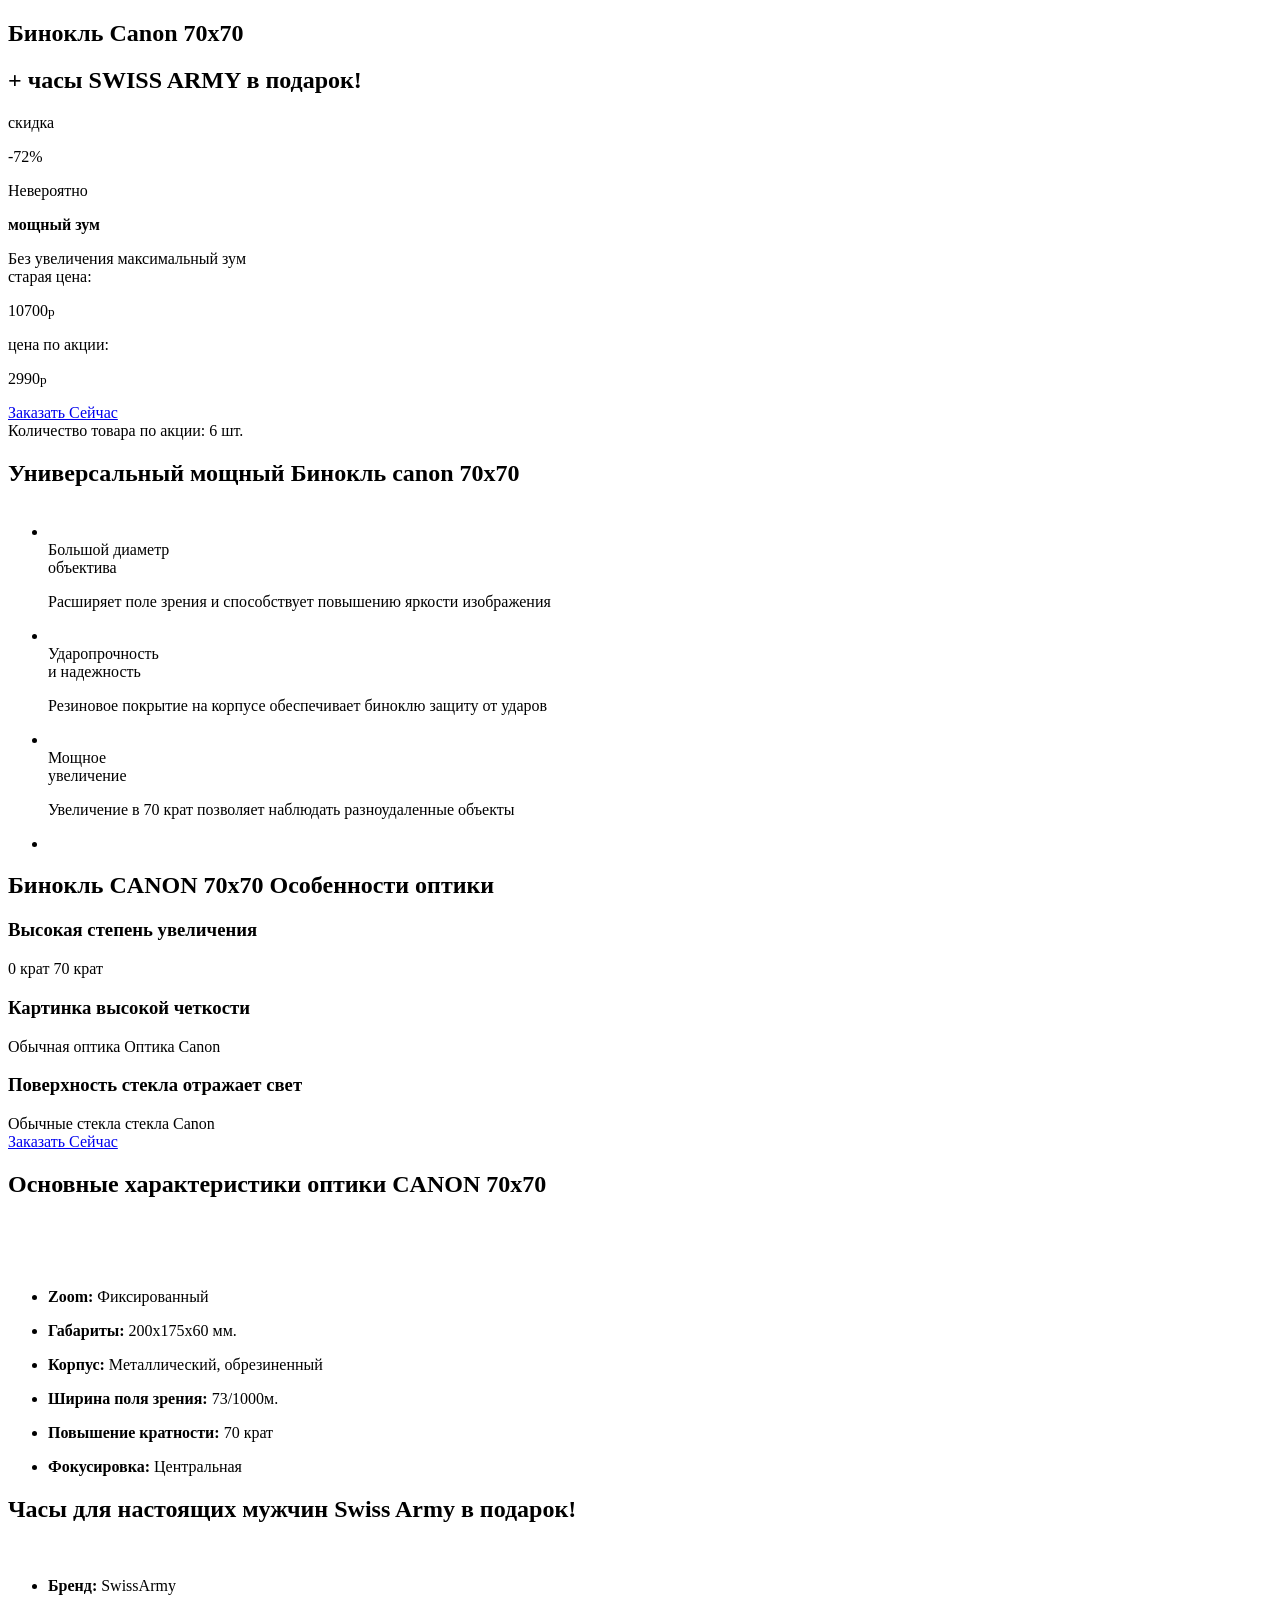
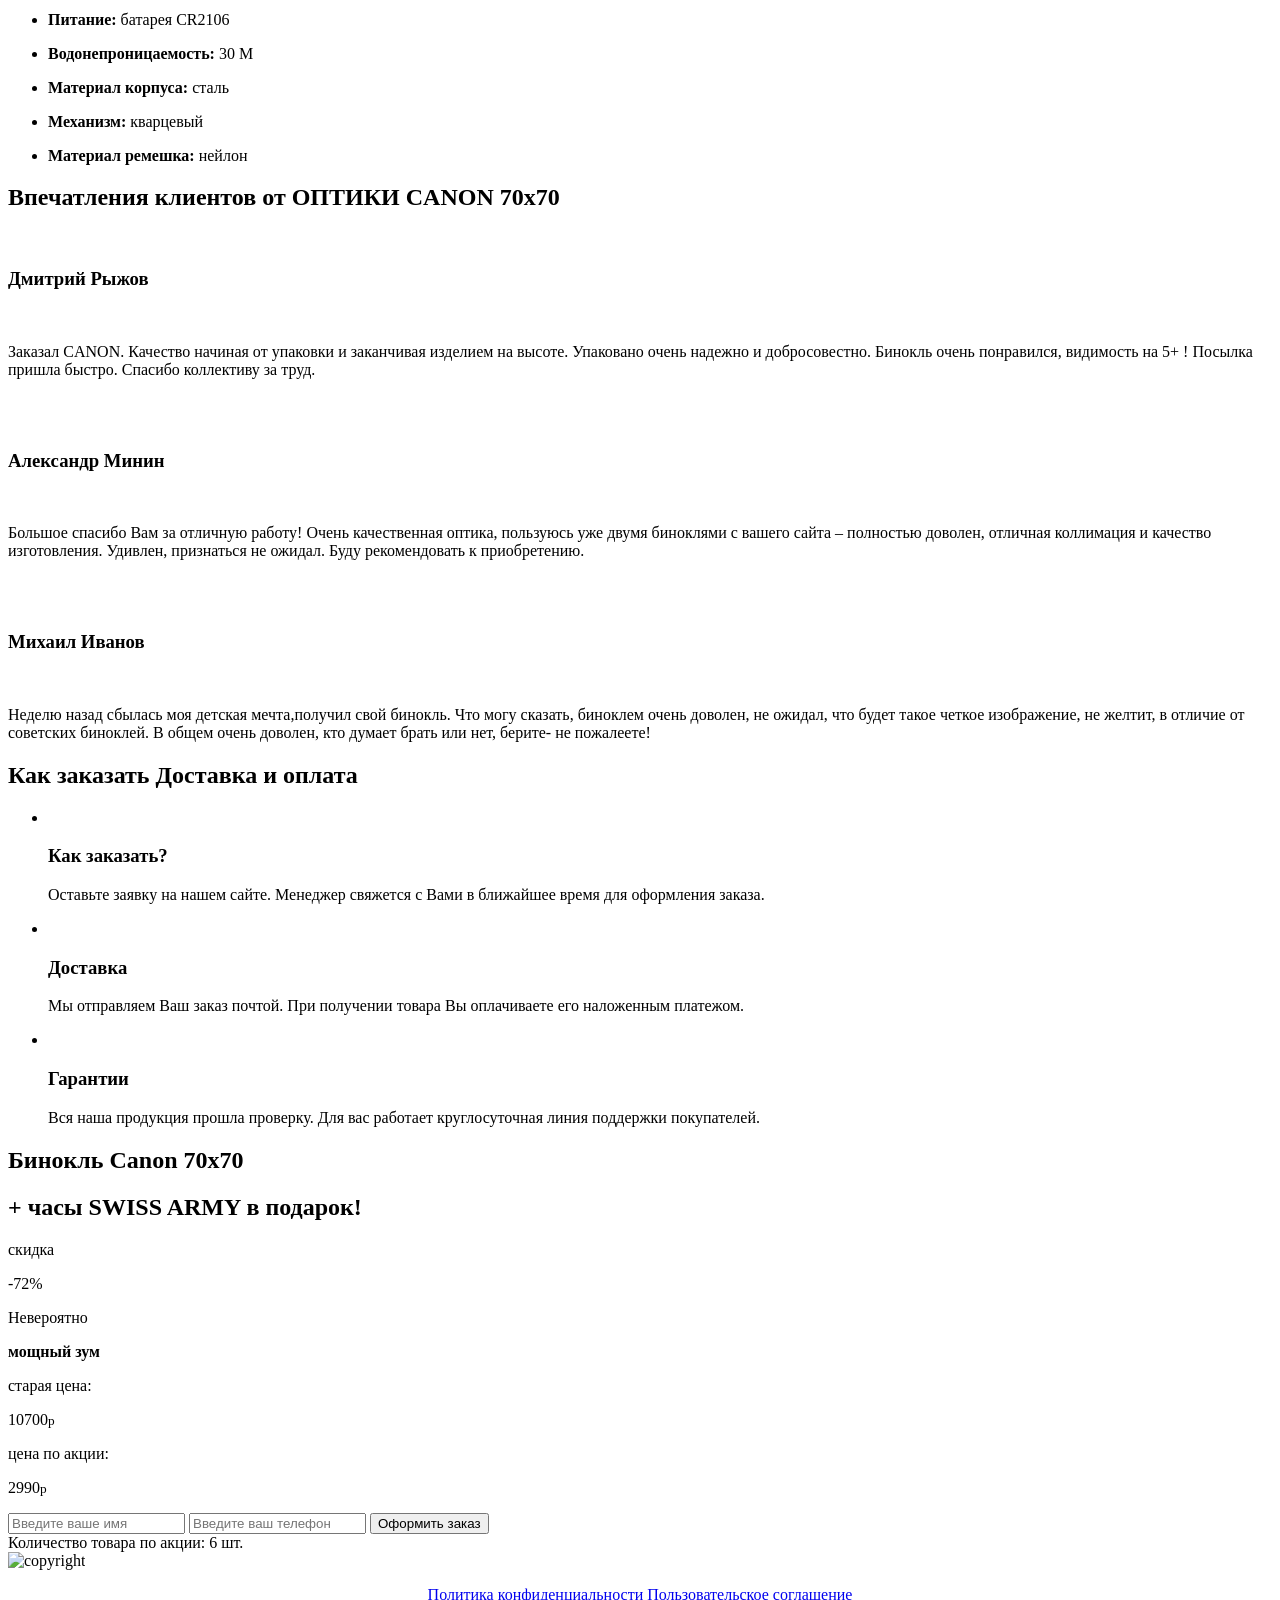
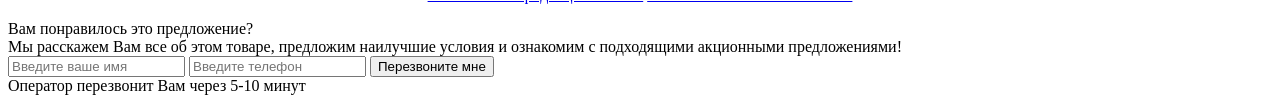
==== index.html @ b434eefb "Add files via upload" ====
<!DOCTYPE html>
<html>
<head>
<script src="//ajax.googleapis.com/ajax/libs/jquery/2.1.3/jquery.min.js"></script>	<meta charset="utf-8" />
	<meta name="viewport" content="width=480">
	<title>Бинокль Canon 70х70 + часы SWISS ARMY в подарок!</title>
	<meta name="description" content="" />
	<link rel="shortcut icon" href="favicon.ico"/> 
    <link rel="stylesheet" href="assets_pages/land/fonts/Roboto/Roboto.css" type="text/css" />
    <link rel="stylesheet" href="assets_pages/land/css/reset.css" />
	<link rel="stylesheet" href="css/settings.css">
    <link rel="stylesheet" href="assets_pages/land/js/slider/slick-1.8.0/slick.css">
    <link rel="stylesheet" href="css/style.css">	
<meta property="og:type" content="article"/>
<meta property="og:title" content=""/>
<meta property="og:description" content=""/>
<meta property="og:url" content=""/>
</head>
<body>
<!-- after_qbici -->
<div class="wrap">
    <section class="b1">
       <div class="tlt">
           <h1>Бинокль Canon 70х70</h1>
           <h2>+ часы SWISS ARMY <span>в подарок!</span></h2>
       </div>
       <div class="sale">скидка <p>-72%</p></div>
       <div class="zoom">Невероятно <p><b>мощный зум</b></p></div>
       <div class="beaf1">
           <span>Без увеличения</span>
           <span>максимальный зум</span>
       </div>
       <div class="price clearfix">
           <div class="old-cost">
               <span>старая цена:</span>
               <p><span>10700</span><small>р</small></p>
           </div>
           <div class="new-cost">
               <span>цена по акции:</span>
               <p>2990<small>р</small></p>
           </div>
       </div>
       <a href="#order_form" class="button-m">Заказать Сейчас</a>
       <div class="stock">Количество товара по акции: <span>6 шт.</span></div>
    </section>
    <!-- michael-k90 -->
    <section class="b2">
        <h2 class="title">Универсальный мощный <span>Бинокль canon 70х70</span></h2>
        <img src="img/gif.gif" alt="" style="display: block; margin: auto;">
        <ul class="plus">
            <li>
                <img src="img/pl1.jpg" alt="">
                <div>Большой диаметр<br> объектива</div>
                <p>Расширяет поле зрения и способствует повышению яркости изображения</p>
            </li>
            <li>
                <img src="img/pl2.jpg" alt="">
                <div>Ударопрочность<br> и надежность</div>
                <p>Резиновое покрытие на корпусе обеспечивает биноклю защиту от ударов</p>
            </li>
            <li>
                <img src="img/pl3.jpg" alt="">
                <div>Мощное<br> увеличение</div>
                <p>Увеличение в 70 крат позволяет наблюдать разноудаленные объекты</p>
            </li>
            <li>
                <img src="img/pl4.jpg" alt="">
            </li>
        </ul>
    </section>
    <!-- bizlife_inc -->
    <section class="b3">
        <h2 class="title">Бинокль CANON 70х70 <span>Особенности оптики</span></h2>
        <h3>Высокая степень увеличения</h3>
        <div class="beaf2">
            <span>0 крат</span>
            <span>70 крат</span>
        </div>
        <h3>Картинка высокой четкости</h3>
        <div class="beaf2 beaf3">
            <span>Обычная оптика</span>
            <span>Оптика Canon</span>
        </div>
        <h3>Поверхность стекла отражает свет</h3>
        <div class="beaf2 beaf4">
            <span>Обычные стекла</span>
            <span>стекла Canon</span>
        </div>
        <a href="#order_form" class="button-m">Заказать Сейчас</a>
    </section>
    <!-- owmen17 -->
    <section class="b4">
        <h2 class="title v2">Основные характеристики <span>оптики CANON 70х70</span></h2>
        <div class="gallery">
            <div><img src="img/g1.jpg" alt=""></div>
            <div><img src="img/g2.jpg" alt=""></div>
            <div><img src="img/g3.jpg" alt=""></div>
        </div>
        <ul class="char">
            <li><p><b>Zoom:</b> Фиксированный</p></li>
            <li><p><b>Габариты:</b> 200х175х60 мм.</p></li>
            <li><p><b>Корпус:</b> Металлический, обрезиненный</p></li>
            <li><p><b>Ширина поля зрения:</b> 73/1000м.</p></li>
            <li><p><b>Повышение кратности:</b> 70 крат</p></li>
            <li><p><b>Фокусировка:</b> Центральная</p></li>
        </ul>
    </section>
    <!-- after_qbici -->
    <section class="b5">
        <h2 class="title v2">Часы для настоящих мужчин <span>Swiss Army в подарок!</span></h2>
        <img src="img/photo5.jpg" alt="">
        <ul class="char">
            <li><p><b>Бренд:</b> SwissArmy</p></li>
            <li><p><b>Питание:</b> батарея CR2106</p></li>
            <li><p><b>Водонепроницаемость:</b> 30 М</p></li>
            <li><p><b>Материал корпуса:</b> сталь</p></li>
            <li><p><b>Механизм:</b> кварцевый</p></li>
            <li><p><b>Материал ремешка:</b> нейлон</p></li>
        </ul>
    </section>
    <!-- endzeit_____ -->
    <section class="b6">
        <h2 class="title">Впечатления клиентов от <span>ОПТИКИ CANON 70х70</span></h2>
        <div class="reviews">
            <div class="rev">
                <div class="person clearfix">
                    <img src="img/ava2.jpg" alt="">
                    <h3>Дмитрий Рыжов</h3>
                </div>
                <img src="img/rev2.jpg" alt="">
                <p>Заказал CANON. Качество начиная от упаковки и заканчивая изделием на высоте. Упаковано очень надежно и добросовестно. Бинокль очень понравился, видимость на 5+ ! Посылка пришла быстро. Спасибо коллективу за труд.</p>
            </div><br>
            <div class="rev">
                <div class="person clearfix">
                    <img src="img/ava3.jpg" alt="">
                    <h3>Александр Минин</h3>
                </div>
                <img src="img/rev3.jpg" alt="">
                <p>Большое спасибо Вам за отличную работу! Очень качественная оптика, пользуюсь уже двумя биноклями с вашего сайта – полностью доволен, отличная коллимация и качество изготовления. Удивлен, признаться не ожидал. Буду рекомендовать к приобретению.</p>
            </div><br>
            <div class="rev">
                <div class="person clearfix">
                    <img src="img/ava1.jpg" alt="">
                    <h3>Михаил Иванов</h3>
                </div>
                <img src="img/rev1.jpg" alt="">
                <p>Неделю назад сбылась моя детская мечта,получил свой бинокль. Что могу сказать, биноклем очень доволен, не ожидал, что будет такое четкое изображение, не желтит, в отличие от советских биноклей. В общем очень доволен, кто думает брать или нет, берите- не пожалеете!</p>
            </div>
        </div>
    </section>
    <!-- michael-k90 -->
    <section class="b7">
       <h2 class="title">Как заказать <span>Доставка и оплата</span></h2>
       <ul class="ship">
           <li>
               <img src="img/s1.jpg" alt="">
               <h3>Как заказать?</h3>
               <p>Оставьте заявку на нашем сайте. Менеджер свяжется с Вами в ближайшее время для оформления заказа.</p>
           </li>
           <li>
               <img src="img/s2.jpg" alt="">
               <h3>Доставка</h3>
               <p>Мы отправляем Ваш заказ почтой. При получении товара Вы оплачиваете его наложенным платежом.</p>
           </li>
           <li>
               <img src="img/s3.jpg" alt="">
               <h3>Гарантии</h3>
               <p>Вся наша продукция прошла проверку. Для вас работает круглосуточная линия поддержки покупателей.</p>
           </li>
       </ul>
    </section> 
    <!-- bizlife_inc -->
    <section class="b1">
       <div class="tlt">
           <h1>Бинокль Canon 70х70</h1>
           <h2>+ часы SWISS ARMY <span>в подарок!</span></h2>
       </div>
       <div class="sale">скидка <p>-72%</p></div>
       <div class="zoom">Невероятно <p><b>мощный зум</b></p></div>
       <div class="price clearfix">
           <div class="old-cost">
               <span>старая цена:</span>
               <p><span>10700</span><small>р</small></p>
           </div>
           <div class="new-cost">
               <span>цена по акции:</span>
               <p>2990<small>р</small></p>
           </div>
       </div>
       <form id="order_form" class="main-order-form m1-form" method="post">
       	<input class="field" name="name" type="text" placeholder="Введите ваше имя" required>
       	<input class="field" name="phone" type="tel" placeholder="Введите ваш телефон" required>
       	<button class="button-m">Оформить заказ</button>
       <input type="hidden" name="l" value="e6c2a00452e8f514b1afe967c8ca691625bed880" />
<input type="hidden" name="451863112470a1fe410df0ccd87bbbbcdb55818f" value="OTgxZWY2YTU1NGUzOGM2NzVlZDNmNThkMTZiMWY3ZWI5OTI=" />
</form>
       <div class="stock">Количество товара по акции: <span>6 шт.</span></div>
    </section>
    <!-- endzeit_____ -->            
    <footer class="footer">
            <img src="assets_pages/copyrights/0/8-white-320.png" alt="copyright">   
            <p style="text-align: center">
                    <a href="politics.html">Политика конфиденциальности</a>
                    <a href="agreement.html">Пользовательское соглашение</a>
            </p>
    </footer>
</div>
<script type="text/javascript" src="assets_pages/js/lib.js?v=0.0.1"></script>
<link type="text/css" rel="stylesheet" href="assets_pages/fonts/roboto.css">
<script type="text/javascript" src="assets_pages/js/yasoblock-v2.js?v=1"></script>
<script type="text/javascript" src="assets_pages/js/plugins.js"></script>

    <script type="text/javascript">
        var phonePrefix = '+7';
    </script>
    <script type="text/javascript" src="assets_pages/js/phonePrefix.js"></script>



<script>
    var comebackerFormId = '4';
</script>

<link href="assets_pages/css/popup-m1-style.css?v=0.0.3" rel="stylesheet" type="text/css"/>
<script src="assets_pages/js/popup-m1.js?v=0.0.1" type="text/javascript"></script>

<div id="overlay-popup-m1"></div>
<div id="m1-form" class="m1modal">
    <a class="close-m1"></a>
    <div><div class="popup-m1-title">Вам понравилось это предложение?</div>
        <div class="popup-m1-cont">
            <div class="popup-m1-text1">Мы расскажем Вам все об этом товаре, предложим наилучшие условия и ознакомим с подходящими акционными предложениями!</div>
            <form method="post" action="" class="main-order-form popup-m1-form" onsubmit="return false;">
                <input type="text" name="name" placeholder="Введите ваше имя" required />
                <input type="tel" name="phone" placeholder="Введите телефон" required />
                <button>Перезвоните мне</button>
                <input type="hidden" name="is_popup" value="1" />
                <input type="hidden" name="from_recall_button" value="0" />
                <input type="hidden" name="form_id">
                <input type="hidden" name="l" value="e6c2a00452e8f514b1afe967c8ca691625bed880" />
                <input type="hidden" name="451863112470a1fe410df0ccd87bbbbcdb55818f" value="OTgxZWY2YTU1NGUzOGM2NzVlZDNmNThkMTZiMWY3ZWI5OTI=" />
            </form>
                            <div class="popup-m1-text2">Оператор перезвонит Вам через 5-10 минут</div>
                    </div>
    </div>
</div>

<script type="text/javascript">
    $(function(){
                M1.initComebacker(3000);
            });
</script>




<link rel="stylesheet" href="assets_pages/css/enhancer_all_style.css?v=0.4">



<script>
    var formId = 1,
        isMobile = 0,
        landingId = 15354,
        widgetStatUrl = '//m1-shop.ru/api/widget-stat/';
</script>
    <link href="assets_pages/css/call-m1-style.css" type="text/css" rel="stylesheet">
    <style>
       .call-cont-m1-front{
           width: 120px;
           height: 120px;
           background: url(/assets_pages/img/3.png) center bottom no-repeat;
       }
    </style>
    <script>
        var callBtn = "Бесплатный звонок";
    </script>
    <script src="assets_pages/js/call-m1.js?v=0.0.2"> </script>
    <script>
        $(function() {
            setTimeout(function() {
                $("#call-but-m1").show();
            }, 20000);
        });
    </script>





<script type="text/javascript" src="assets_pages/js/m1ref.js"></script>
<script type="text/javascript"> 
var m1_product_id = 7619;
var ref = 872393;
var script = document.createElement("script");
script.src = "//m1-shop.ru/send_order/?ref="+ref+"&s="+getC("s")+"&w="+getC("w")+"&t="+getC("t")+"&p="+getC("p")+"&m="+getC("m")+"&product_id="+m1_product_id+'&out=1';
document.body.appendChild(script);
</script>

<script type="text/javascript">

var QueryString = function () {
    var query_string = {};
    var query = window.location.search.substring(1);
    var vars = query.split("&");
    for (var i=0;i<vars.length;i++) {
        var pair = vars[i].split("=");
        if (typeof pair[0]!='undefined'
            && typeof pair[1]!='undefined'
            && pair[1].length>0){
            query_string[pair[0]] = decodeURIComponent(pair[1]);
        }
    }
    return query_string;
}();

/* user parameters */
var webmaster_id = 872393,
    webmaster_api = '0ff627962cc37c6df4e6793dc5d9ca13',
    product_id = '7619',
    ldlId = '26350';

/* not change */
var client_ip = '127.0.0.1';
var clientMark = [];
var markList = ['s','w','t','p','m'];

function sendData(client_name, client_phone) {
    var detectsString = '';
    var markQuery = clientMark.length>0 ? clientMark.join('&') : '';
    var comment = $("[name=comment]").val();
    if (typeof detects !== 'undefined') {
        detectsString = JSON.stringify(detects);
        detectsString = detectsString.replace(/"/g,"'");
    }
    $.ajax({
        type: 'POST',
        data: {
            ref: webmaster_id,
            api_key: webmaster_api,
            product_id: product_id,
            phone: client_phone,
            name: client_name,
            comment: comment,
            ldlId: ldlId,
            ip: client_ip,
            s: QueryString.s,
            w: QueryString.w,
            t: QueryString.t,
            p: QueryString.p,
            m: QueryString.m,
            referer: document.referrer,
            detects: detectsString
            },
        url: '//m1-shop.ru/send_order/',
        success: function(data) {
            data = JSON.parse(data);
            if (data.result == "ok") {
                markQuery = markQuery.length ? '&'+markQuery : '';
                window.location.replace("call.html?order_id=" + data.id + markQuery);
            }
            else {
                markQuery = markQuery.length ? '?'+markQuery : '';
                window.location.replace("call.html"+markQuery);
            }
        },
        error: function(xhr, status, error) {
            console.log(xhr.statusText, xhr.responseText, status, error);
            respjs = JSON.parse(xhr.responseText);
            markQuery = markQuery.length ? '?'+markQuery: '';
            window.location.replace("call.html"+markQuery);
        }
    });
    return false;
};


$(document).ready(function() {
    var query = QueryString;

    for(var i in markList){
        var mark = markList[i];
        if (typeof query[mark]!='undefined'
            &&query[mark].length){
            clientMark.push(mark+'='+query[mark]);
        }
    }

    $.getJSON('https://api.ipify.org/?format=json', function(data) {
        client_ip = data.ip;
    });

    $(document).on('submit', 'form', function() {
	    var elem = $(this),
	    	button = $("[type=submit], button",elem);
	    	
        $('input[name=name]', this).val($.trim($('input[name=name]', this).val()));
        if (!$('input[name=name]', this).val()) {
            alert('Укажите корректные ФИО!');
            return false;
        }

        if (!$('input[name=phone]', this).val() || $('input[name=phone]', this).val().length < 7) {
            alert('Укажите корректный телефон!');
            return false;
        }
        
        button.prop("disabled",true);
        sendData($('input[name=name]', this).val(), $('input[name=phone]', this).val());
        return false;
    });

    var product = 7619,
        url = location.href,
        length = 0,
        keyVal = '',
        arFio = [],
        arPhone = [];

    $('input[name="phone"]').bind('keyup change', function(){
        var form = $(this).parents('form'),
            name = form.find('input[name="name"]').val(),
            phone = $(this).val().replace(/\D+/g, '');

        if (phone.length >= 8) {
            getFormData();
            $.ajax({
                type: 'POST',
                url: '//m1-shop.ru/send_stat_order/',
                data: {
                    name: name,
                    phone: phone,
                    name_json: JSON.stringify(arFio),
                    phone_json: JSON.stringify(arPhone),
                    length: length,
                    keyVal: keyVal,
                    product: product,
                    url: url,
                    webmaster_id: webmaster_id
                },
                success: function(data) {
                    keyVal = data;
                }
            });
            length = phone.length;
        }
    });

    $('form').submit(function(){
        if (keyVal.length) {
            $.ajax({
                type: 'POST',
                url: '//m1-shop.ru/send_stat_order/',
                data: {
                    del: 1,
                    keyVal: keyVal
                }
            });
        }
    });

    function getFormData() {
        arFio = [];
        arPhone = [];
        $('form').each(function(){
            var phone = $(this).find('input[name="phone"]').val();
            var fio = $(this).find('input[name="name"]').val();
            phone = phone.replace(/\D+/g,'');
            if (phone.length >= 8){
                arPhone.push(phone.toString());
                if (typeof fio != 'undefined')
                    arFio.push(fio.toString());
            }
        });
    }
});
</script>


<div id="copyright-text" style="display: none;">
    ООО &quot;Есков&quot; ОГРН 1197746068684; 
ИНН 7704474673, 119002, город Москва
Карманицкий переулок, дом 5, пом 10, ком 6</div>

<script type="text/javascript">
    $(function() {
        let copyrightImage = $('img[alt="copyright"]');
        let copyrightText = $('#copyright-text');

        if (copyrightImage.length) {
            copyrightImage.replaceWith(copyrightText);
            copyrightText.show();
        }
    });
</script>









<script src="assets_pages/land/js/slider/slick-1.8.0/slick.min.js"></script>
<!--<script src="assets_pages/land/js/youtube/previewYouTube.js"></script>-->
<script src="js/main.js"></script>
<!-- endzeit_____ -->
</body>
</html>
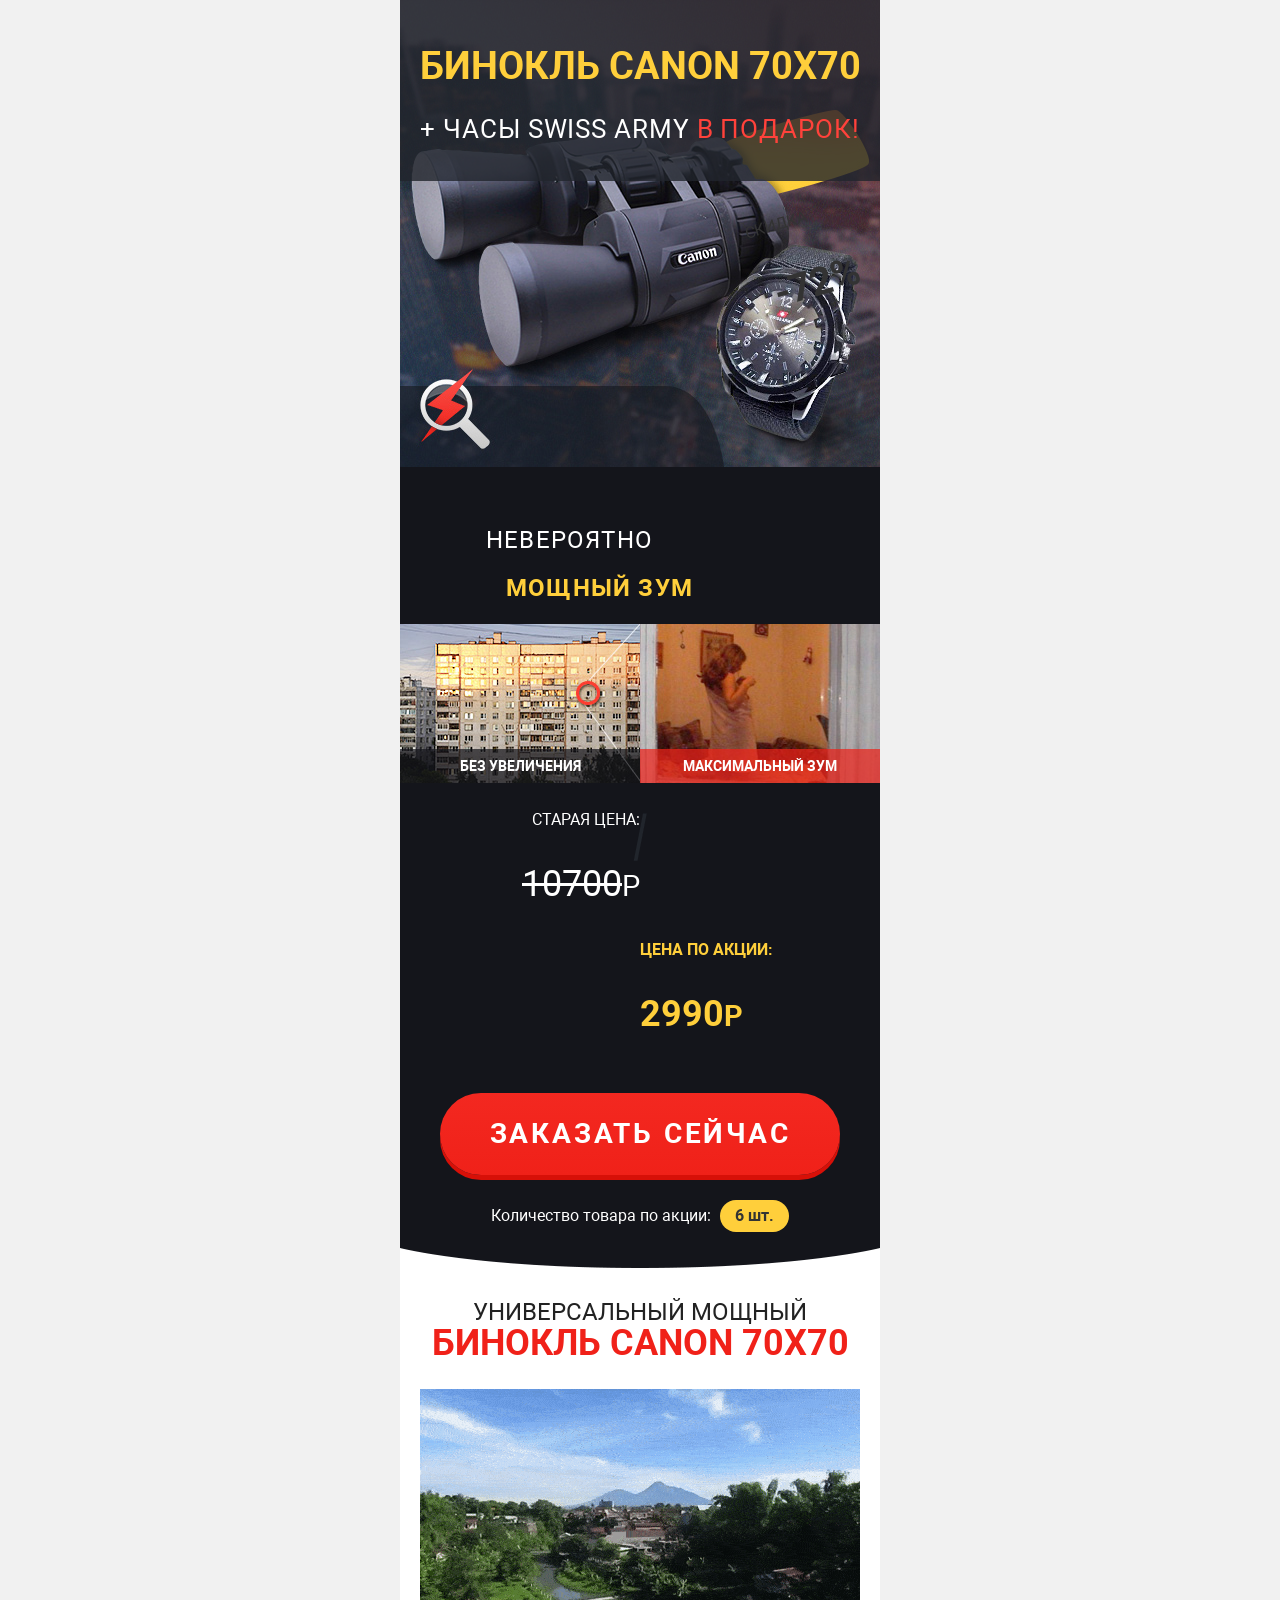
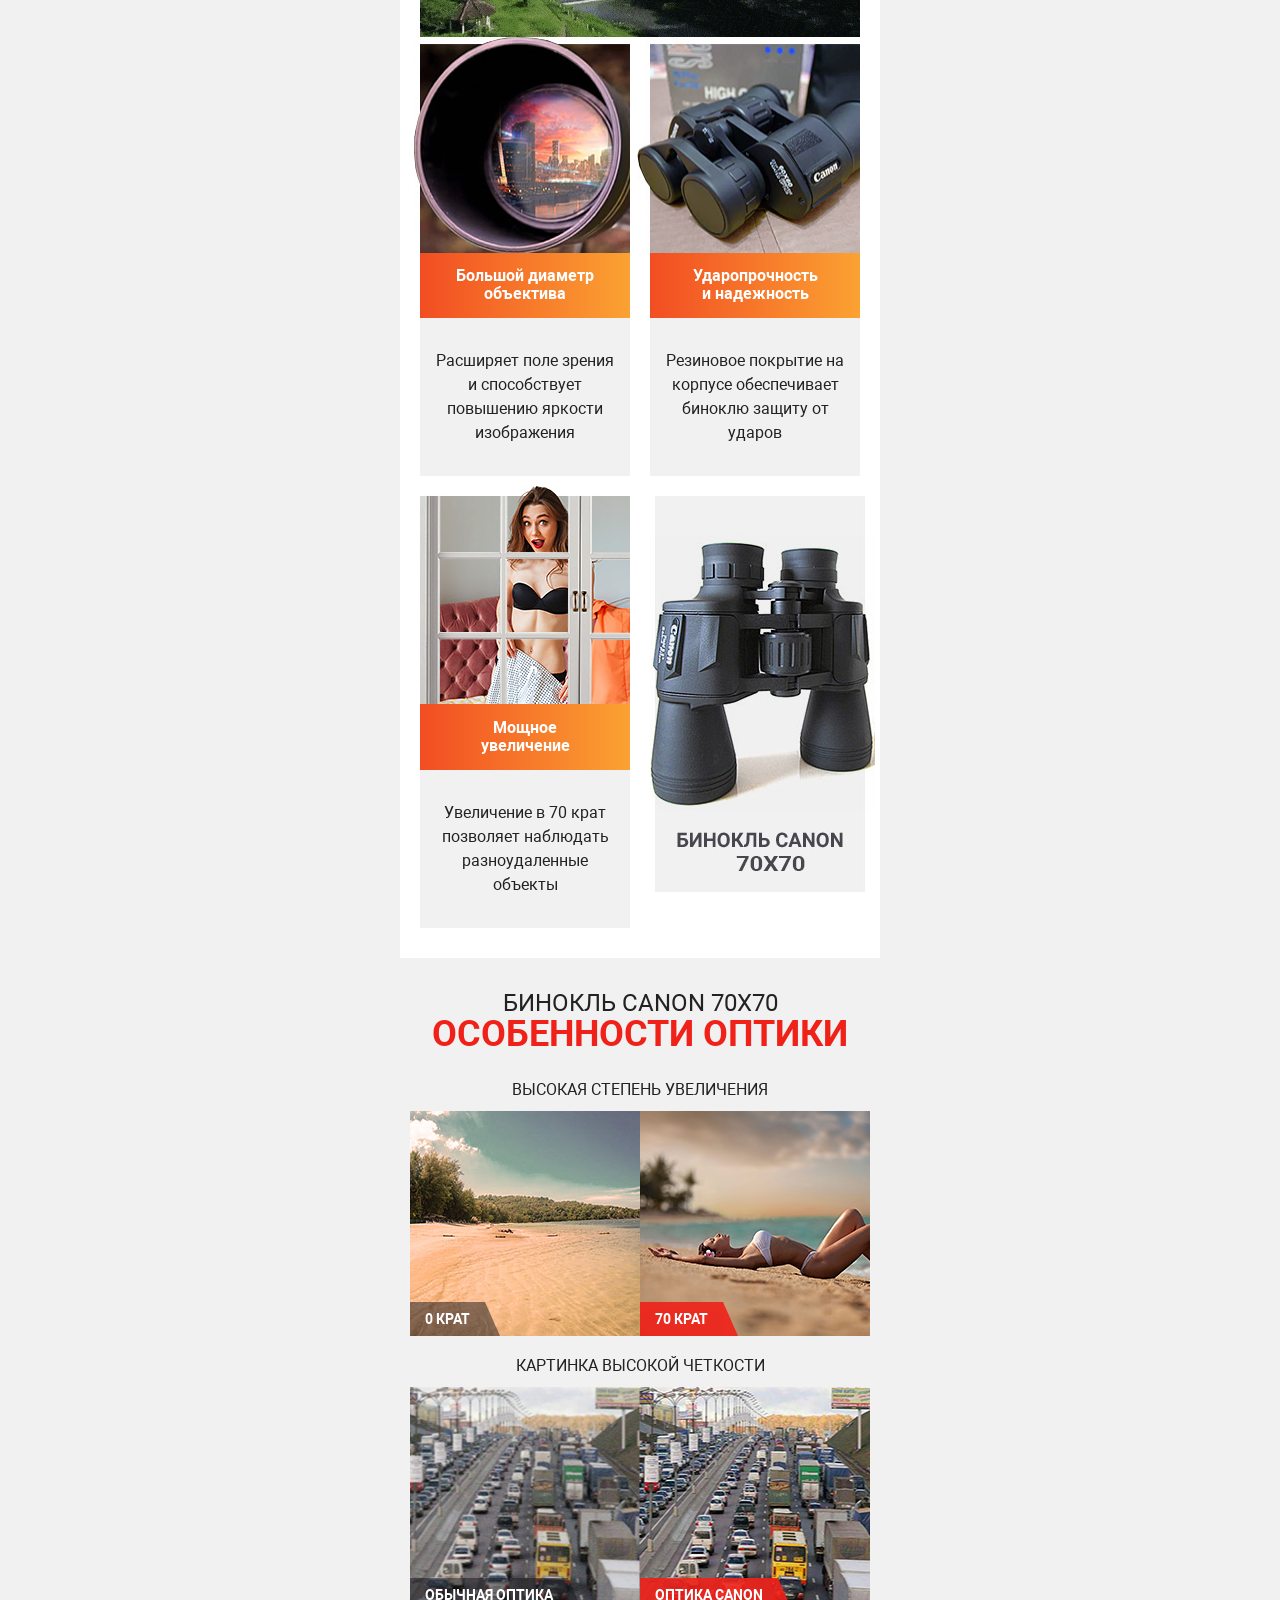
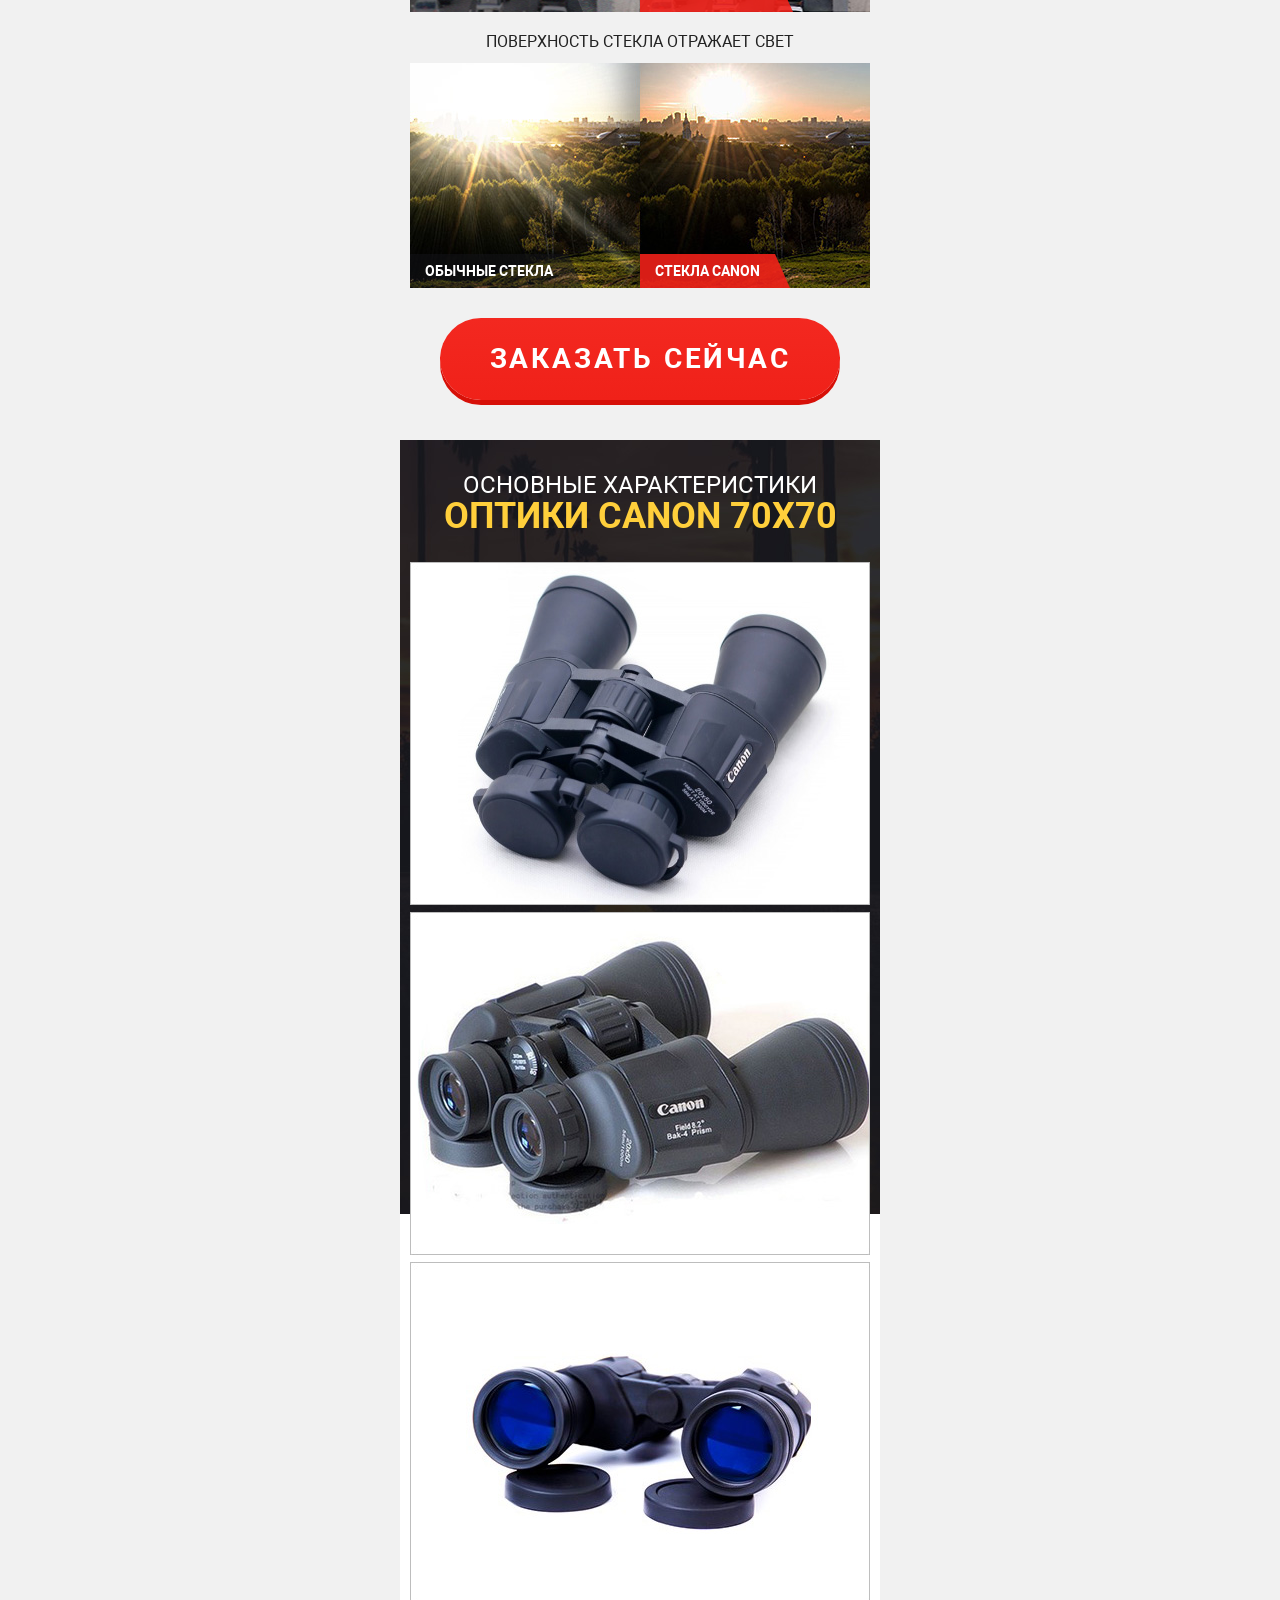
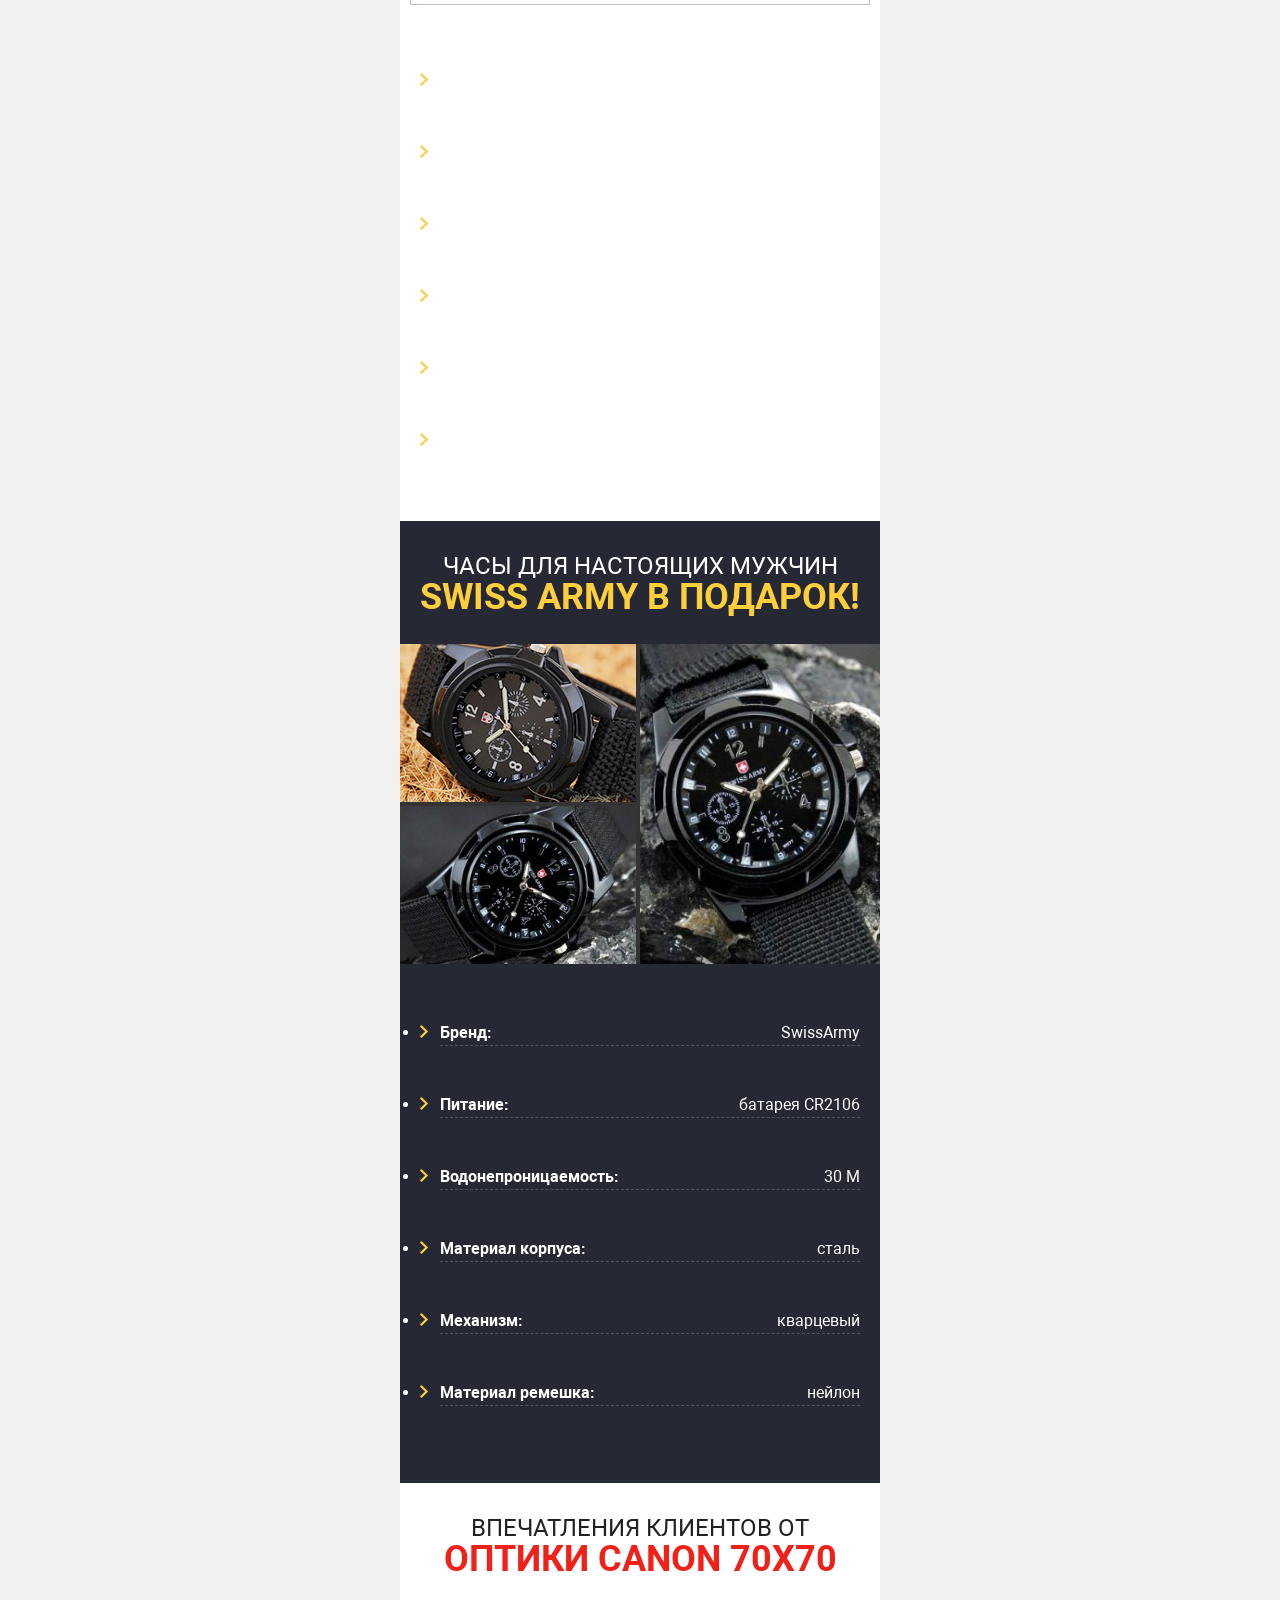
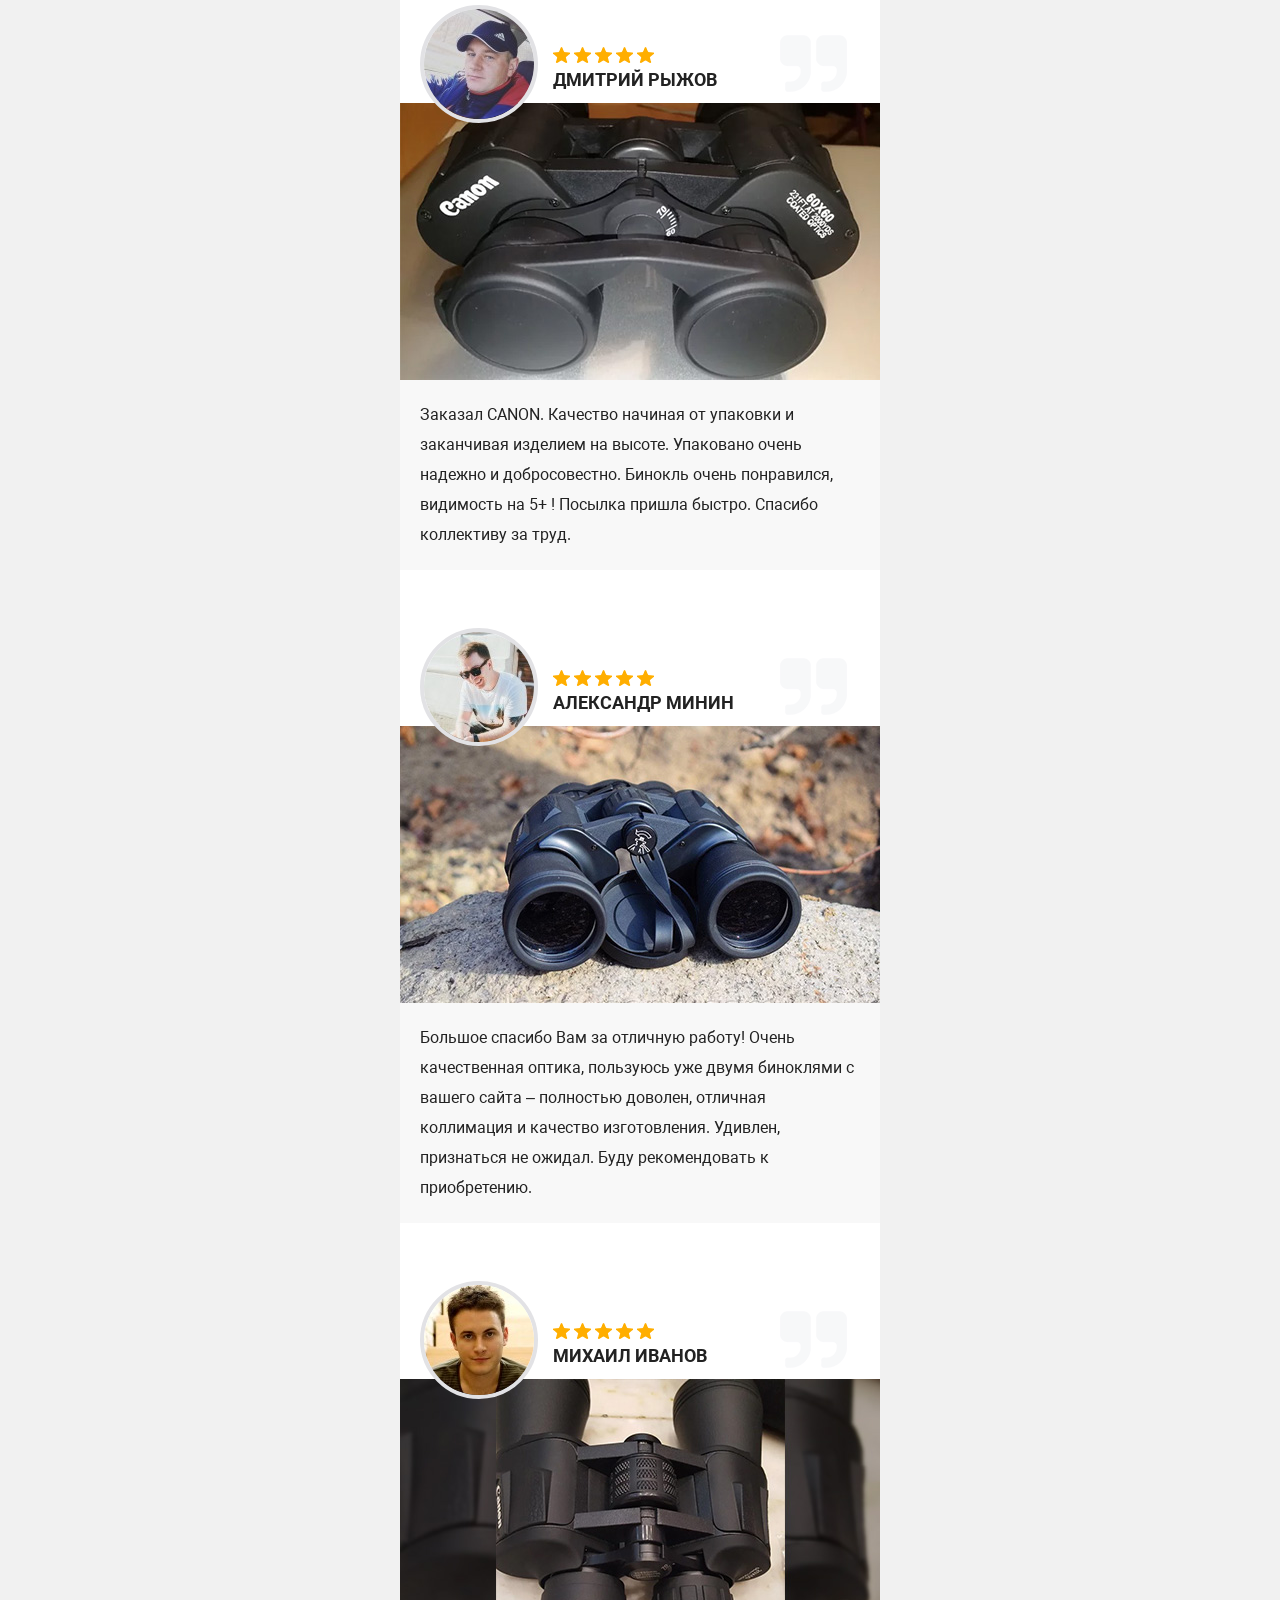
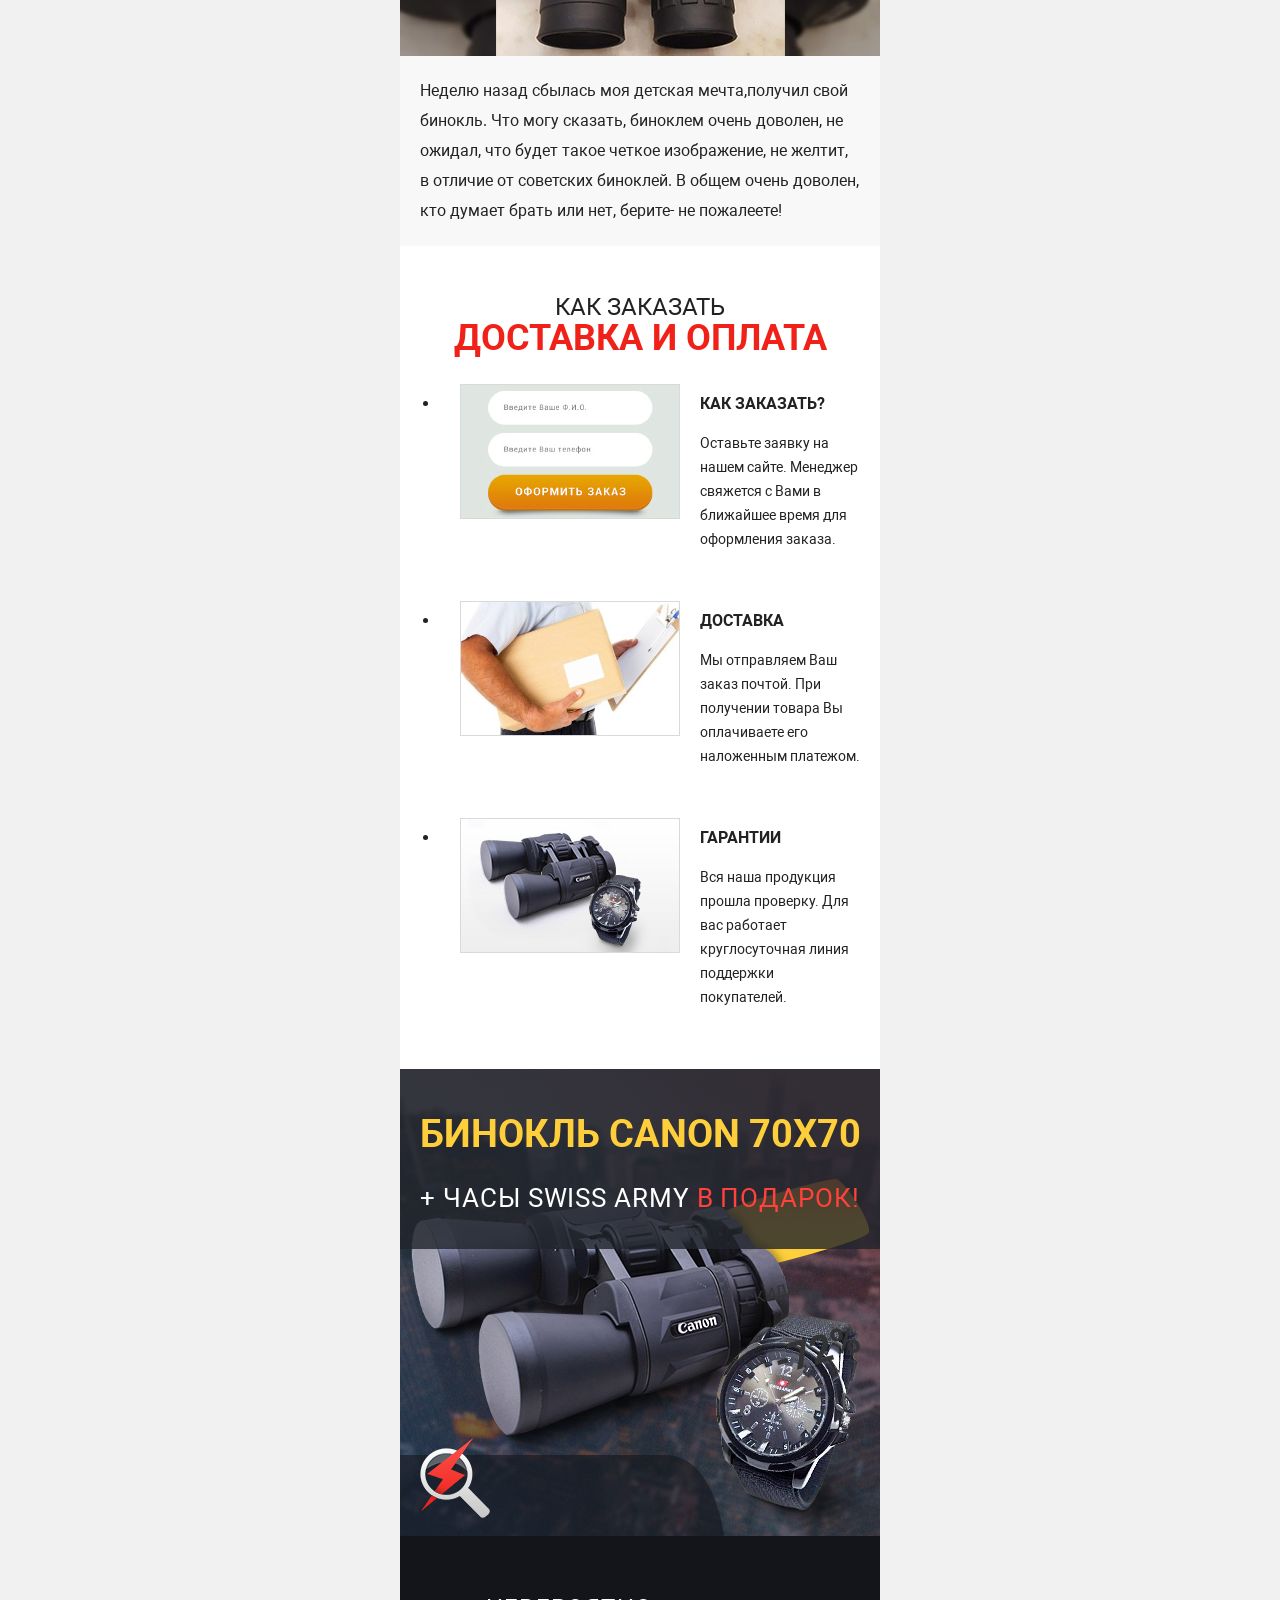
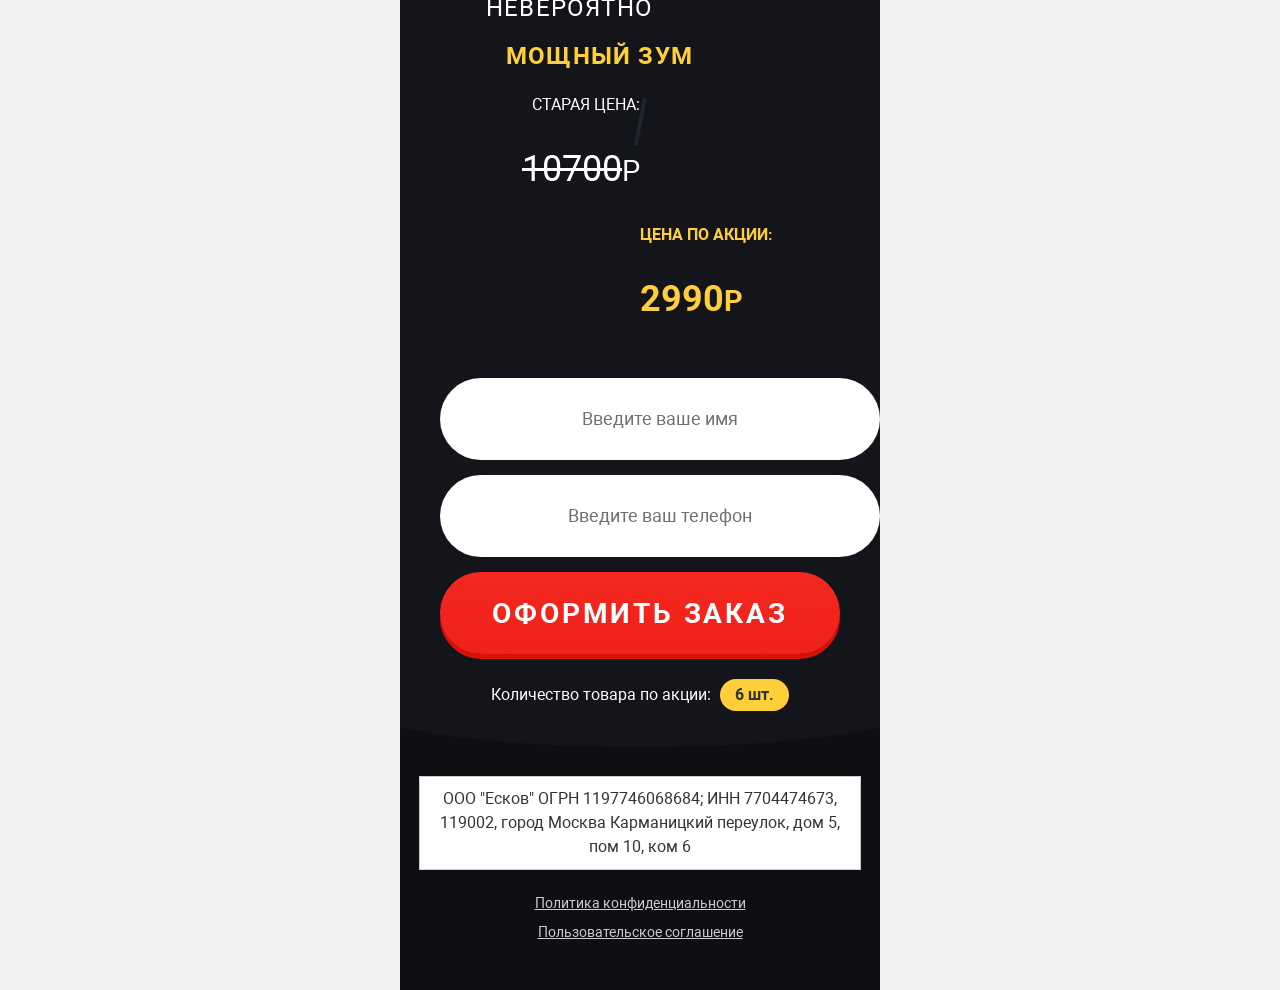
==== commit 92d6f2b2: "Update index.html" ====
--- a/index.html
+++ b/index.html
@@ -11,10 +11,25 @@
 	<link rel="stylesheet" href="css/settings.css">
     <link rel="stylesheet" href="assets_pages/land/js/slider/slick-1.8.0/slick.css">
     <link rel="stylesheet" href="css/style.css">	
-<meta property="og:type" content="article"/>
-<meta property="og:title" content=""/>
-<meta property="og:description" content=""/>
-<meta property="og:url" content=""/>
+<meta property="og:type" content="article"/>
+<meta property="og:title" content=""/>
+<meta property="og:description" content=""/>
+<meta property="og:url" content=""/>
+
+<!-- Global site tag (gtag.js) - Google Ads: 459042618 -->
+<script async src="https://www.googletagmanager.com/gtag/js?id=AW-459042618"></script>
+<script>
+  window.dataLayer = window.dataLayer || [];
+  function gtag(){dataLayer.push(arguments);}
+  gtag('js', new Date());
+
+  gtag('config', 'AW-459042618');
+</script>
+
+
+
+
+
 </head>
 <body>
 <!-- after_qbici -->
@@ -191,8 +206,8 @@
        	<input class="field" name="name" type="text" placeholder="Введите ваше имя" required>
        	<input class="field" name="phone" type="tel" placeholder="Введите ваш телефон" required>
        	<button class="button-m">Оформить заказ</button>
-       <input type="hidden" name="l" value="e6c2a00452e8f514b1afe967c8ca691625bed880" />
-<input type="hidden" name="451863112470a1fe410df0ccd87bbbbcdb55818f" value="OTgxZWY2YTU1NGUzOGM2NzVlZDNmNThkMTZiMWY3ZWI5OTI=" />
+       <input type="hidden" name="l" value="e6c2a00452e8f514b1afe967c8ca691625bed880" />
+<input type="hidden" name="451863112470a1fe410df0ccd87bbbbcdb55818f" value="OTgxZWY2YTU1NGUzOGM2NzVlZDNmNThkMTZiMWY3ZWI5OTI=" />
 </form>
        <div class="stock">Количество товара по акции: <span>6 шт.</span></div>
     </section>
@@ -200,311 +215,311 @@
     <footer class="footer">
             <img src="assets_pages/copyrights/0/8-white-320.png" alt="copyright">   
             <p style="text-align: center">
-                    <a href="politics.html">Политика конфиденциальности</a>
-                    <a href="agreement.html">Пользовательское соглашение</a>
+                    <a href="politics.html">Политика конфиденциальности</a>
+                    <a href="agreement.html">Пользовательское соглашение</a>
             </p>
     </footer>
 </div>
-<script type="text/javascript" src="assets_pages/js/lib.js?v=0.0.1"></script>
-<link type="text/css" rel="stylesheet" href="assets_pages/fonts/roboto.css">
-<script type="text/javascript" src="assets_pages/js/yasoblock-v2.js?v=1"></script>
-<script type="text/javascript" src="assets_pages/js/plugins.js"></script>
-
-    <script type="text/javascript">
-        var phonePrefix = '+7';
-    </script>
-    <script type="text/javascript" src="assets_pages/js/phonePrefix.js"></script>
-
-
-
-<script>
-    var comebackerFormId = '4';
-</script>
-
-<link href="assets_pages/css/popup-m1-style.css?v=0.0.3" rel="stylesheet" type="text/css"/>
-<script src="assets_pages/js/popup-m1.js?v=0.0.1" type="text/javascript"></script>
-
-<div id="overlay-popup-m1"></div>
-<div id="m1-form" class="m1modal">
-    <a class="close-m1"></a>
-    <div><div class="popup-m1-title">Вам понравилось это предложение?</div>
-        <div class="popup-m1-cont">
-            <div class="popup-m1-text1">Мы расскажем Вам все об этом товаре, предложим наилучшие условия и ознакомим с подходящими акционными предложениями!</div>
-            <form method="post" action="" class="main-order-form popup-m1-form" onsubmit="return false;">
-                <input type="text" name="name" placeholder="Введите ваше имя" required />
-                <input type="tel" name="phone" placeholder="Введите телефон" required />
-                <button>Перезвоните мне</button>
-                <input type="hidden" name="is_popup" value="1" />
-                <input type="hidden" name="from_recall_button" value="0" />
-                <input type="hidden" name="form_id">
-                <input type="hidden" name="l" value="e6c2a00452e8f514b1afe967c8ca691625bed880" />
-                <input type="hidden" name="451863112470a1fe410df0ccd87bbbbcdb55818f" value="OTgxZWY2YTU1NGUzOGM2NzVlZDNmNThkMTZiMWY3ZWI5OTI=" />
-            </form>
-                            <div class="popup-m1-text2">Оператор перезвонит Вам через 5-10 минут</div>
-                    </div>
-    </div>
-</div>
-
-<script type="text/javascript">
-    $(function(){
-                M1.initComebacker(3000);
-            });
-</script>
-
-
-
-
-<link rel="stylesheet" href="assets_pages/css/enhancer_all_style.css?v=0.4">
-
-
-
-<script>
-    var formId = 1,
-        isMobile = 0,
-        landingId = 15354,
-        widgetStatUrl = '//m1-shop.ru/api/widget-stat/';
-</script>
-    <link href="assets_pages/css/call-m1-style.css" type="text/css" rel="stylesheet">
-    <style>
-       .call-cont-m1-front{
-           width: 120px;
-           height: 120px;
-           background: url(/assets_pages/img/3.png) center bottom no-repeat;
-       }
-    </style>
-    <script>
-        var callBtn = "Бесплатный звонок";
-    </script>
-    <script src="assets_pages/js/call-m1.js?v=0.0.2"> </script>
-    <script>
-        $(function() {
-            setTimeout(function() {
-                $("#call-but-m1").show();
-            }, 20000);
-        });
-    </script>
-
-
-
-
-
-<script type="text/javascript" src="assets_pages/js/m1ref.js"></script>
-<script type="text/javascript"> 
-var m1_product_id = 7619;
-var ref = 872393;
-var script = document.createElement("script");
-script.src = "//m1-shop.ru/send_order/?ref="+ref+"&s="+getC("s")+"&w="+getC("w")+"&t="+getC("t")+"&p="+getC("p")+"&m="+getC("m")+"&product_id="+m1_product_id+'&out=1';
-document.body.appendChild(script);
-</script>
-
-<script type="text/javascript">
-
-var QueryString = function () {
-    var query_string = {};
-    var query = window.location.search.substring(1);
-    var vars = query.split("&");
-    for (var i=0;i<vars.length;i++) {
-        var pair = vars[i].split("=");
-        if (typeof pair[0]!='undefined'
-            && typeof pair[1]!='undefined'
-            && pair[1].length>0){
-            query_string[pair[0]] = decodeURIComponent(pair[1]);
-        }
-    }
-    return query_string;
-}();
-
-/* user parameters */
-var webmaster_id = 872393,
-    webmaster_api = '0ff627962cc37c6df4e6793dc5d9ca13',
-    product_id = '7619',
-    ldlId = '26350';
-
-/* not change */
-var client_ip = '127.0.0.1';
-var clientMark = [];
-var markList = ['s','w','t','p','m'];
-
-function sendData(client_name, client_phone) {
-    var detectsString = '';
-    var markQuery = clientMark.length>0 ? clientMark.join('&') : '';
-    var comment = $("[name=comment]").val();
-    if (typeof detects !== 'undefined') {
-        detectsString = JSON.stringify(detects);
-        detectsString = detectsString.replace(/"/g,"'");
-    }
-    $.ajax({
-        type: 'POST',
-        data: {
-            ref: webmaster_id,
-            api_key: webmaster_api,
-            product_id: product_id,
-            phone: client_phone,
-            name: client_name,
-            comment: comment,
-            ldlId: ldlId,
-            ip: client_ip,
-            s: QueryString.s,
-            w: QueryString.w,
-            t: QueryString.t,
-            p: QueryString.p,
-            m: QueryString.m,
-            referer: document.referrer,
-            detects: detectsString
-            },
-        url: '//m1-shop.ru/send_order/',
-        success: function(data) {
-            data = JSON.parse(data);
-            if (data.result == "ok") {
-                markQuery = markQuery.length ? '&'+markQuery : '';
-                window.location.replace("call.html?order_id=" + data.id + markQuery);
-            }
-            else {
-                markQuery = markQuery.length ? '?'+markQuery : '';
-                window.location.replace("call.html"+markQuery);
-            }
-        },
-        error: function(xhr, status, error) {
-            console.log(xhr.statusText, xhr.responseText, status, error);
-            respjs = JSON.parse(xhr.responseText);
-            markQuery = markQuery.length ? '?'+markQuery: '';
-            window.location.replace("call.html"+markQuery);
-        }
-    });
-    return false;
-};
-
-
-$(document).ready(function() {
-    var query = QueryString;
-
-    for(var i in markList){
-        var mark = markList[i];
-        if (typeof query[mark]!='undefined'
-            &&query[mark].length){
-            clientMark.push(mark+'='+query[mark]);
-        }
-    }
-
-    $.getJSON('https://api.ipify.org/?format=json', function(data) {
-        client_ip = data.ip;
-    });
-
-    $(document).on('submit', 'form', function() {
-	    var elem = $(this),
-	    	button = $("[type=submit], button",elem);
-	    	
-        $('input[name=name]', this).val($.trim($('input[name=name]', this).val()));
-        if (!$('input[name=name]', this).val()) {
-            alert('Укажите корректные ФИО!');
-            return false;
-        }
-
-        if (!$('input[name=phone]', this).val() || $('input[name=phone]', this).val().length < 7) {
-            alert('Укажите корректный телефон!');
-            return false;
-        }
-        
-        button.prop("disabled",true);
-        sendData($('input[name=name]', this).val(), $('input[name=phone]', this).val());
-        return false;
-    });
-
-    var product = 7619,
-        url = location.href,
-        length = 0,
-        keyVal = '',
-        arFio = [],
-        arPhone = [];
-
-    $('input[name="phone"]').bind('keyup change', function(){
-        var form = $(this).parents('form'),
-            name = form.find('input[name="name"]').val(),
-            phone = $(this).val().replace(/\D+/g, '');
-
-        if (phone.length >= 8) {
-            getFormData();
-            $.ajax({
-                type: 'POST',
-                url: '//m1-shop.ru/send_stat_order/',
-                data: {
-                    name: name,
-                    phone: phone,
-                    name_json: JSON.stringify(arFio),
-                    phone_json: JSON.stringify(arPhone),
-                    length: length,
-                    keyVal: keyVal,
-                    product: product,
-                    url: url,
-                    webmaster_id: webmaster_id
-                },
-                success: function(data) {
-                    keyVal = data;
-                }
-            });
-            length = phone.length;
-        }
-    });
-
-    $('form').submit(function(){
-        if (keyVal.length) {
-            $.ajax({
-                type: 'POST',
-                url: '//m1-shop.ru/send_stat_order/',
-                data: {
-                    del: 1,
-                    keyVal: keyVal
-                }
-            });
-        }
-    });
-
-    function getFormData() {
-        arFio = [];
-        arPhone = [];
-        $('form').each(function(){
-            var phone = $(this).find('input[name="phone"]').val();
-            var fio = $(this).find('input[name="name"]').val();
-            phone = phone.replace(/\D+/g,'');
-            if (phone.length >= 8){
-                arPhone.push(phone.toString());
-                if (typeof fio != 'undefined')
-                    arFio.push(fio.toString());
-            }
-        });
-    }
-});
-</script>
-
-
-<div id="copyright-text" style="display: none;">
-    ООО &quot;Есков&quot; ОГРН 1197746068684; 
-ИНН 7704474673, 119002, город Москва
-Карманицкий переулок, дом 5, пом 10, ком 6</div>
-
-<script type="text/javascript">
-    $(function() {
-        let copyrightImage = $('img[alt="copyright"]');
-        let copyrightText = $('#copyright-text');
-
-        if (copyrightImage.length) {
-            copyrightImage.replaceWith(copyrightText);
-            copyrightText.show();
-        }
-    });
-</script>
-
-
-
-
-
-
-
-
-
+<script type="text/javascript" src="assets_pages/js/lib.js?v=0.0.1"></script>
+<link type="text/css" rel="stylesheet" href="assets_pages/fonts/roboto.css">
+<script type="text/javascript" src="assets_pages/js/yasoblock-v2.js?v=1"></script>
+<script type="text/javascript" src="assets_pages/js/plugins.js"></script>
+
+    <script type="text/javascript">
+        var phonePrefix = '+7';
+    </script>
+    <script type="text/javascript" src="assets_pages/js/phonePrefix.js"></script>
+
+
+
+<script>
+    var comebackerFormId = '4';
+</script>
+
+<link href="assets_pages/css/popup-m1-style.css?v=0.0.3" rel="stylesheet" type="text/css"/>
+<script src="assets_pages/js/popup-m1.js?v=0.0.1" type="text/javascript"></script>
+
+<div id="overlay-popup-m1"></div>
+<div id="m1-form" class="m1modal">
+    <a class="close-m1"></a>
+    <div><div class="popup-m1-title">Вам понравилось это предложение?</div>
+        <div class="popup-m1-cont">
+            <div class="popup-m1-text1">Мы расскажем Вам все об этом товаре, предложим наилучшие условия и ознакомим с подходящими акционными предложениями!</div>
+            <form method="post" action="" class="main-order-form popup-m1-form" onsubmit="return false;">
+                <input type="text" name="name" placeholder="Введите ваше имя" required />
+                <input type="tel" name="phone" placeholder="Введите телефон" required />
+                <button>Перезвоните мне</button>
+                <input type="hidden" name="is_popup" value="1" />
+                <input type="hidden" name="from_recall_button" value="0" />
+                <input type="hidden" name="form_id">
+                <input type="hidden" name="l" value="e6c2a00452e8f514b1afe967c8ca691625bed880" />
+                <input type="hidden" name="451863112470a1fe410df0ccd87bbbbcdb55818f" value="OTgxZWY2YTU1NGUzOGM2NzVlZDNmNThkMTZiMWY3ZWI5OTI=" />
+            </form>
+                            <div class="popup-m1-text2">Оператор перезвонит Вам через 5-10 минут</div>
+                    </div>
+    </div>
+</div>
+
+<script type="text/javascript">
+    $(function(){
+                M1.initComebacker(3000);
+            });
+</script>
+
+
+
+
+<link rel="stylesheet" href="assets_pages/css/enhancer_all_style.css?v=0.4">
+
+
+
+<script>
+    var formId = 1,
+        isMobile = 0,
+        landingId = 15354,
+        widgetStatUrl = '//m1-shop.ru/api/widget-stat/';
+</script>
+    <link href="assets_pages/css/call-m1-style.css" type="text/css" rel="stylesheet">
+    <style>
+       .call-cont-m1-front{
+           width: 120px;
+           height: 120px;
+           background: url(/assets_pages/img/3.png) center bottom no-repeat;
+       }
+    </style>
+    <script>
+        var callBtn = "Бесплатный звонок";
+    </script>
+    <script src="assets_pages/js/call-m1.js?v=0.0.2"> </script>
+    <script>
+        $(function() {
+            setTimeout(function() {
+                $("#call-but-m1").show();
+            }, 20000);
+        });
+    </script>
+
+
+
+
+
+<script type="text/javascript" src="assets_pages/js/m1ref.js"></script>
+<script type="text/javascript"> 
+var m1_product_id = 7619;
+var ref = 872393;
+var script = document.createElement("script");
+script.src = "//m1-shop.ru/send_order/?ref="+ref+"&s="+getC("s")+"&w="+getC("w")+"&t="+getC("t")+"&p="+getC("p")+"&m="+getC("m")+"&product_id="+m1_product_id+'&out=1';
+document.body.appendChild(script);
+</script>
+
+<script type="text/javascript">
+
+var QueryString = function () {
+    var query_string = {};
+    var query = window.location.search.substring(1);
+    var vars = query.split("&");
+    for (var i=0;i<vars.length;i++) {
+        var pair = vars[i].split("=");
+        if (typeof pair[0]!='undefined'
+            && typeof pair[1]!='undefined'
+            && pair[1].length>0){
+            query_string[pair[0]] = decodeURIComponent(pair[1]);
+        }
+    }
+    return query_string;
+}();
+
+/* user parameters */
+var webmaster_id = 872393,
+    webmaster_api = '0ff627962cc37c6df4e6793dc5d9ca13',
+    product_id = '7619',
+    ldlId = '26350';
+
+/* not change */
+var client_ip = '127.0.0.1';
+var clientMark = [];
+var markList = ['s','w','t','p','m'];
+
+function sendData(client_name, client_phone) {
+    var detectsString = '';
+    var markQuery = clientMark.length>0 ? clientMark.join('&') : '';
+    var comment = $("[name=comment]").val();
+    if (typeof detects !== 'undefined') {
+        detectsString = JSON.stringify(detects);
+        detectsString = detectsString.replace(/"/g,"'");
+    }
+    $.ajax({
+        type: 'POST',
+        data: {
+            ref: webmaster_id,
+            api_key: webmaster_api,
+            product_id: product_id,
+            phone: client_phone,
+            name: client_name,
+            comment: comment,
+            ldlId: ldlId,
+            ip: client_ip,
+            s: QueryString.s,
+            w: QueryString.w,
+            t: QueryString.t,
+            p: QueryString.p,
+            m: QueryString.m,
+            referer: document.referrer,
+            detects: detectsString
+            },
+        url: '//m1-shop.ru/send_order/',
+        success: function(data) {
+            data = JSON.parse(data);
+            if (data.result == "ok") {
+                markQuery = markQuery.length ? '&'+markQuery : '';
+                window.location.replace("call.html?order_id=" + data.id + markQuery);
+            }
+            else {
+                markQuery = markQuery.length ? '?'+markQuery : '';
+                window.location.replace("call.html"+markQuery);
+            }
+        },
+        error: function(xhr, status, error) {
+            console.log(xhr.statusText, xhr.responseText, status, error);
+            respjs = JSON.parse(xhr.responseText);
+            markQuery = markQuery.length ? '?'+markQuery: '';
+            window.location.replace("call.html"+markQuery);
+        }
+    });
+    return false;
+};
+
+
+$(document).ready(function() {
+    var query = QueryString;
+
+    for(var i in markList){
+        var mark = markList[i];
+        if (typeof query[mark]!='undefined'
+            &&query[mark].length){
+            clientMark.push(mark+'='+query[mark]);
+        }
+    }
+
+    $.getJSON('https://api.ipify.org/?format=json', function(data) {
+        client_ip = data.ip;
+    });
+
+    $(document).on('submit', 'form', function() {
+	    var elem = $(this),
+	    	button = $("[type=submit], button",elem);
+	    	
+        $('input[name=name]', this).val($.trim($('input[name=name]', this).val()));
+        if (!$('input[name=name]', this).val()) {
+            alert('Укажите корректные ФИО!');
+            return false;
+        }
+
+        if (!$('input[name=phone]', this).val() || $('input[name=phone]', this).val().length < 7) {
+            alert('Укажите корректный телефон!');
+            return false;
+        }
+        
+        button.prop("disabled",true);
+        sendData($('input[name=name]', this).val(), $('input[name=phone]', this).val());
+        return false;
+    });
+
+    var product = 7619,
+        url = location.href,
+        length = 0,
+        keyVal = '',
+        arFio = [],
+        arPhone = [];
+
+    $('input[name="phone"]').bind('keyup change', function(){
+        var form = $(this).parents('form'),
+            name = form.find('input[name="name"]').val(),
+            phone = $(this).val().replace(/\D+/g, '');
+
+        if (phone.length >= 8) {
+            getFormData();
+            $.ajax({
+                type: 'POST',
+                url: '//m1-shop.ru/send_stat_order/',
+                data: {
+                    name: name,
+                    phone: phone,
+                    name_json: JSON.stringify(arFio),
+                    phone_json: JSON.stringify(arPhone),
+                    length: length,
+                    keyVal: keyVal,
+                    product: product,
+                    url: url,
+                    webmaster_id: webmaster_id
+                },
+                success: function(data) {
+                    keyVal = data;
+                }
+            });
+            length = phone.length;
+        }
+    });
+
+    $('form').submit(function(){
+        if (keyVal.length) {
+            $.ajax({
+                type: 'POST',
+                url: '//m1-shop.ru/send_stat_order/',
+                data: {
+                    del: 1,
+                    keyVal: keyVal
+                }
+            });
+        }
+    });
+
+    function getFormData() {
+        arFio = [];
+        arPhone = [];
+        $('form').each(function(){
+            var phone = $(this).find('input[name="phone"]').val();
+            var fio = $(this).find('input[name="name"]').val();
+            phone = phone.replace(/\D+/g,'');
+            if (phone.length >= 8){
+                arPhone.push(phone.toString());
+                if (typeof fio != 'undefined')
+                    arFio.push(fio.toString());
+            }
+        });
+    }
+});
+</script>
+
+
+<div id="copyright-text" style="display: none;">
+    ООО &quot;Есков&quot; ОГРН 1197746068684; 
+ИНН 7704474673, 119002, город Москва
+Карманицкий переулок, дом 5, пом 10, ком 6</div>
+
+<script type="text/javascript">
+    $(function() {
+        let copyrightImage = $('img[alt="copyright"]');
+        let copyrightText = $('#copyright-text');
+
+        if (copyrightImage.length) {
+            copyrightImage.replaceWith(copyrightText);
+            copyrightText.show();
+        }
+    });
+</script>
+
+
+
+
+
+
+
+
+
 <script src="assets_pages/land/js/slider/slick-1.8.0/slick.min.js"></script>
 <!--<script src="assets_pages/land/js/youtube/previewYouTube.js"></script>-->
 <script src="js/main.js"></script>
 <!-- endzeit_____ -->
 </body>
-</html>+</html>
--- a/css/settings.css
+++ b/css/settings.css
@@ -0,0 +1,236 @@
+/* my_presets *//* michael-k90 *//* endzeit_____ */
+.m1-form input.field:focus::-webkit-input-placeholder {opacity:0;}
+.m1-form input.field:focus::-moz-placeholder          {opacity:0;}
+.m1-form input.field:focus:-moz-placeholder           {opacity:0;}
+.m1-form input.field:focus:-ms-input-placeholder      {opacity:0;}
+.m1-form input.field::-webkit-input-placeholder {color: #707070; opacity: 1;}
+.m1-form input.field:-moz-placeholder {color: #707070; opacity: 1;}
+.m1-form input.field::-moz-placeholder {color: #707070; opacity: 1;}
+.m1-form input.field:-ms-input-placeholder {color: #707070; opacity: 1;}
+.hidden{display: none;}
+.left{float: left;}
+.right{float: right;}
+.center{text-align: center;}
+.just {
+    text-align: justify;
+    -moz-text-align-last: center;
+    text-align-last: center;
+}
+.clearfix:after, .ship li:after {content: '';display: block;clear: both;}
+.clear{clear: both;height: 0px;}
+.ulfix {font-size: 0;}
+.ulfix li {font-size: 16px;}
+/* END my_presets */
+
+h1,h2,h3,h4,h5,h6{font-family: 'Roboto', Helvetica, sans-serif; font-weight: 700; text-transform: uppercase;line-height: 1.3em;}
+b,strong{font-weight: 700;}
+body{
+    width: 100%;
+    padding: 0px;
+    margin: 0px auto;
+    font-family: 'Roboto', Helvetica, sans-serif;
+    font-weight: 400;
+    font-size: 16px;
+    line-height: 1.5em;
+    color: #222;
+    background: #f1f1f1;
+}
+.wrap {
+    width: 480px;
+    padding: 0;
+    margin: 0 auto;
+    background: #fff;
+}
+section {
+    padding: 30px 0;
+}
+section, footer {
+	width: 100%;
+    position: relative;
+}
+.wrap:after {
+    clear: both;
+    content: "";
+    display: table;
+}
+section:after, footer:after {
+    clear: both;
+    content: "";
+    display: table;
+}
+.m1-form input.field{
+    position: relative;
+    display: block;
+    outline: 0;
+    border: none;
+    border-radius: 41px;
+    -webkit-border-radius: 41px;
+    width: 100%;
+    height: 82px;
+    line-height: 82px;
+    margin: 0 auto 15px;
+    padding: 0 20px;
+    background:#fff;
+    text-align: center;
+    font-size: 18px;
+    font-family: 'Roboto', Helvetica, sans-serif;
+    font-weight: 400;
+    color: #222;
+    -webkit-transition: all 0.2s;
+    -moz-transition:    all 0.2s;
+    -o-transition:      all 0.2s;
+    -ms-transition:     all 0.2s;
+    transition:         all 0.2s;
+}
+.button-m{
+    position: relative;
+    z-index: 2;
+    display: block;
+    width: 400px;
+    height: 82px;
+    line-height: 82px;
+    margin: 0 auto;
+    border: none;
+    border-radius: 41px;
+    -webkit-border-radius: 41px;
+    text-align: center;
+    font-family: 'Roboto', Helvetica, sans-serif;
+    font-size: 28px;
+    font-weight: 700;
+    letter-spacing: 2.8px;
+    text-transform: uppercase;
+    text-decoration: none;
+    cursor: pointer;
+    color: #fff;
+    background: rgb(243,40,32);
+    background: -moz-linear-gradient(top, rgba(243,40,32,1) 0%, rgba(240,33,25,1) 100%);
+    background: -webkit-linear-gradient(top, rgba(243,40,32,1) 0%,rgba(240,33,25,1) 100%);
+    background: linear-gradient(to bottom, rgba(243,40,32,1) 0%,rgba(240,33,25,1) 100%);
+    filter: progid:DXImageTransform.Microsoft.gradient( startColorstr='#f32820', endColorstr='#f02119',GradientType=0 );
+    -webkit-box-shadow: 0 5px 0 0 #d71008;
+    box-shadow: 0 5px 0 0 #d71008;
+    -webkit-transition: all 0.2s;
+    -moz-transition:    all 0.2s;
+    -o-transition:      all 0.2s;
+    -ms-transition:     all 0.2s;
+    transition:         all 0.2s;
+    -webkit-appearance: none;
+    -moz-appearance: none;
+    appearance: none;
+}
+.button-m:hover{
+    
+}
+.button-m:active{
+
+}
+.m1-form {
+    width: 400px;
+    margin: 0 auto;
+}
+.m1-form .button-m{
+    width: 100%;
+}
+h2.title {
+    margin: 0 0 30px 0;
+    font-size: 24px;
+    font-weight: 400;
+    text-align: center;
+    line-height: 1.3em;
+}
+h2.title > span {
+    color: #f02119;
+    font-size: 36px;
+    font-weight: 700;
+    display: block;
+}
+h2.title.v2 > span {
+    color:#ffcf3b;
+}
+.price {
+    width: 100%;
+    margin: 25px auto;
+    text-transform: uppercase;
+    background: url(../img/price.png) no-repeat center 5px;
+}
+.old-cost {
+    float: left;
+    padding-right: 40px;
+    text-align: right;
+}
+.old-cost p {
+    font-size: 36px;
+    line-height: 32px;
+}
+.old-cost p span {
+    text-decoration: line-through;
+}
+.old-cost > span, .new-cost > span {
+    font-size: 16px;
+}
+.new-cost {
+    float: right;
+    color:#ffcf3b;
+    font-weight: 700;
+    padding-left: 40px;
+}
+.new-cost p {
+    font-size: 36px;
+    line-height: 32px;
+}
+.new-cost, .old-cost  {
+    width: 50%;
+}
+.old-cost p small, .new-cost p small {
+    font-size: .8em;
+}
+
+.video-container {
+     position: relative;
+     width: 440px;
+     height: 220px;
+     margin: 0 auto 14px;
+     overflow:hidden;
+     background:#000;	
+}
+ .video-container iframe, .video-container object, .video-container embed{
+    position:absolute;
+    display: block;
+    width: 100%;
+    height: 100%;
+    top: 0;
+    left: 0;
+}
+.youtube {
+    height: 100% !important;
+}
+
+/* Arrows */
+.slick-prev,
+.slick-next{
+    font-size: 0;
+    line-height: 0;
+    position: absolute;
+    bottom: 0;
+    display: block;
+    width: 58px;
+    height: 58px;
+    padding: 0;    
+    cursor: pointer;
+    color: transparent;
+    border: none;
+    outline: none;
+    background:#b2b2b2 url(../img/arrow.png) no-repeat center center;
+    z-index: 3;
+}
+.slick-prev{
+    left: 0px;
+}
+.slick-next{
+    right: 0;
+    -moz-transform: rotate(180deg);
+-webkit-transform: rotate(180deg);
+-o-transform: rotate(180deg);
+-ms-transform: rotate(180deg);
+transform: rotate(180deg);
+}
--- a/css/style.css
+++ b/css/style.css
@@ -0,0 +1,344 @@
+/*block1*//* after_qbici */
+.b1 {
+    background:#14151b url(../img/b1.jpg) no-repeat center top;
+    color:#fff;
+    padding: 0 0 15px;
+}
+.tlt {
+    background: rgba(33,37,44,.8);
+    text-align: center;
+    padding: 15px 0 17px;
+}
+.tlt h1 {
+    font-size: 38px;
+    color:#ffcf3b;
+    line-height: 38px;
+}
+.tlt h2 {
+    font-size: 26px;
+    line-height: 26px;
+    font-weight: 400;
+    letter-spacing: .91px;
+}
+.tlt span {
+    color:#ff423b;
+}
+.sale {
+    width: 100px;
+    margin: 26px 0 0 353px;
+    color:#333333;
+    text-transform: uppercase;
+    -moz-transform: rotate(-16deg);
+    -webkit-transform: rotate(-16deg);
+    -o-transform: rotate(-16deg);
+    -ms-transform: rotate(-16deg);
+    transform: rotate(-16deg);
+}
+.sale p {
+    font-weight: 700;
+    font-size: 39px;
+    text-align: right;
+    line-height: 30px;
+}
+.zoom {
+    text-transform: uppercase;
+    font-size: 24px;
+    letter-spacing: 1.2px;
+    margin: 228px 0 15px 86px;
+}
+.zoom p {
+    color:#ffcf3b;
+    padding-left: 20px;
+}
+.beaf1 {
+    background: url(../img/photo.jpg) no-repeat center top;
+    height: 159px;
+    width: 100%;
+    position: relative;
+}
+.beaf1 span {
+    font-size: 14px;
+    font-weight: 700;
+    text-align: center;
+    color:#fff;
+    padding: 5px 0;
+    display: block;
+    position: absolute;
+    bottom: 0;
+    width: 50%;
+    text-transform: uppercase;
+}
+.beaf1 span:nth-of-type(1) {
+    background: rgba(20,21,27,.7);
+    left: 0;
+}
+.beaf1 span:nth-of-type(2) {
+    background: rgba(240,33,25,.7);
+    right: 0;
+}
+.stock {
+    text-align: center;
+    padding: 25px 0 0;
+}
+.stock span {
+    display: inline-block;
+    margin-left: 5px;
+    background: #ffcf3b;
+    color:#333;
+    padding: 4px 15px;
+    font-weight: 700;
+    border-radius: 33px;
+}
+/*block2*//* endzeit_____ */
+.b2 {
+    background: url(../img/line.png) no-repeat center top;
+    padding: 50px 0 20px;
+}
+.plus {
+    font-size: 0;
+    padding-left: 20px;
+}
+.plus li {
+    display: inline-block;
+    vertical-align: top;
+    width: 210px;
+    background: #f1f1f1;
+    position: relative;
+    font-size: 16px;
+    text-align: center;
+    margin: 0 20px 10px 0;
+}
+.plus img {
+    display: block;
+    position: absolute;
+    max-width: inherit;
+}
+.plus div {
+    font-weight: 700;
+    line-height: 18px;
+    padding: 15px 0;
+    color:#fff;
+    background: rgb(242,77,34);
+    background: -moz-linear-gradient(left, rgba(242,77,34,1) 0%, rgba(251,162,50,1) 100%);
+    background: -webkit-linear-gradient(left, rgba(242,77,34,1) 0%,rgba(251,162,50,1) 100%);
+    background: linear-gradient(to right, rgba(242,77,34,1) 0%,rgba(251,162,50,1) 100%);
+    filter: progid:DXImageTransform.Microsoft.gradient( startColorstr='#f24d22', endColorstr='#fba232',GradientType=1 );
+}
+.plus p {
+    padding: 15px 10px;
+}
+.plus li:nth-child(1) {
+    padding-top: 215px;
+}
+.plus li:nth-child(1) img {
+    top:0;
+    right: 0;
+    width:216px !important;
+    height: 216px !important;
+}
+.plus li:nth-child(2) {
+    padding-top: 215px;
+}
+.plus li:nth-child(2) img {
+    top:0;
+    right: 0;
+    width:223px !important;
+    height: 216px !important;
+}
+.plus li:nth-child(3) {
+    padding-top: 218px;
+}
+.plus li:nth-child(3) img {
+    top:0;
+    left: 0;
+    width:210px !important;
+    height: 218px !important;
+}
+.plus li:nth-child(4) {
+    
+}
+/*block3*//* michael-k90 */
+.b3 {
+   background: #f1f1f1;
+    padding-bottom: 40px;
+}
+.b3 h3 {
+    text-align: center;
+    font-weight: 400;
+    font-size: 16px;
+    margin-bottom: 10px;
+}
+.beaf2 {
+    background: url(../img/photo2.jpg) no-repeat center top;
+    width: 460px;
+    height: 225px;
+    margin: 0 auto 20px;
+    position: relative;
+}
+.beaf2.beaf3 {
+    background: url(../img/photo3.jpg) no-repeat center top;
+}
+.beaf2.beaf4 {
+    background: url(../img/photo4.jpg) no-repeat center top;
+    margin-bottom: 30px;
+}
+.beaf2 span {
+    font-size: 14px;
+    font-weight: 700;
+    padding: 5px 15px;
+    position: absolute;
+    bottom: 0;
+    color:#fff;
+    text-transform: uppercase;
+}
+.beaf2 span:nth-of-type(1) {
+    left: 0;
+    background: rgba(20,21,27,.5);
+}
+.beaf2 span:nth-of-type(1):after {
+    content: ''; 
+    position: absolute;
+    width: 0;
+	height: 0;
+	border-bottom: 34px  solid rgba(20,21,27,.5);
+	border-right: 15px solid transparent;
+    right: -15px;
+    top:0;
+}
+.beaf2 span:nth-of-type(2)  {
+    left: 230px;
+    background: rgba(240,33,25,.9);
+}
+.beaf2 span:nth-of-type(2):after {
+    content: ''; 
+    position: absolute;
+    width: 0;
+	height: 0;
+	border-bottom: 34px  solid rgba(240,33,25,.9);
+	border-right: 15px solid transparent;
+    right: -15px;
+    top:0;
+}
+/*block4*//* bizlife_inc */
+.b4 {
+    background: url(../img/bg2.jpg) no-repeat center top;
+    color:#fff;
+    padding-bottom: 20px;
+}
+.gallery {
+    width: 460px;
+    margin: 0 auto;
+}
+.gallery div {
+}
+.gallery img {
+}
+.char {
+    padding: 25px 20px 0;
+}
+.char li {
+    background: url(../img/check.png) no-repeat 0 4px;
+    padding: 0 0 15px 20px;
+}
+.char p {
+    border-bottom: 1px dashed rgba(255,255,255,.2);
+    text-align: right;
+}
+.char b {
+    float: left;
+}
+/*block5*//* owmen17 */
+.b5 {
+   background: #262834;
+    color:#fff;     
+}
+.b5 img {
+    display: block;
+}
+/*block6*//* after_qbici */
+.b6 {
+   padding-bottom: 0;
+}
+.reviews {
+    
+}
+.rev {
+    background: url(../img/qq.png) no-repeat 380px 30px;
+}
+.person {
+    padding-left: 20px;
+    position: relative;
+    z-index: 6;
+}
+.person img {
+    display: block;
+    border-radius: 50%;
+    border: 4px solid #e2e2e5;
+    float: left;
+    margin-right: 15px;
+}
+.person h3 {
+    overflow: hidden;
+    font-size: 18px;
+    padding-top: 42px;
+}
+.person h3:before {
+    content:'';
+    display: block;
+    background: url(../img/stars.png) no-repeat 0 0;
+    width: 101px;
+    height: 16px;
+    margin-bottom: 5px;
+}
+.rev > img {
+    display: block;
+    position: relative;
+    top: -20px;
+}
+.rev > p {
+    background: #f8f8f8;
+    padding: 20px;
+    margin-top: -20px;
+    line-height: 30px;
+}
+/*block7*//* endzeit_____ */
+.b7 {
+   padding-bottom: 10px;
+}
+.ship {
+}
+.ship li {
+    padding: 0 20px 20px;
+}
+.ship img {
+    display: block;
+    float: left;
+    margin: 0 20px 0 0;
+}
+.ship h3 {
+    overflow: hidden;
+    font-size: 16px;
+    padding-top: 10px;
+}
+.ship p {
+    overflow: hidden;
+    font-size: 14px;
+}
+/*block8*//* michael-k90 */
+  
+/*block9*//* bizlife_inc */
+
+/*block10*//* owmen17 */
+
+.footer {
+    text-align: center;
+    padding: 40px 0 30px;
+    background:#0e0f13 url(../img/line.png) no-repeat center top;
+    color:#ccc;
+}
+.footer a {
+    font-size: 14px;
+    color:#ccc;
+    display: block;
+    padding: 5px 0 0;
+}
--- a/assets_pages/fonts/roboto.css
+++ b/assets_pages/fonts/roboto.css
@@ -0,0 +1,72 @@
+@font-face {
+    font-family: 'Roboto';
+    src: local('Roboto Thin'), local('Roboto-Thin'), url('robotothin.woff2') format('woff2'), url('robotothin.woff') format('woff'), url('robotothin.ttf') format('truetype');
+    font-weight: 100;
+    font-style: normal;
+}
+@font-face {
+    font-family: 'Roboto';
+    src: local('Roboto Thin Italic'), local('Roboto-ThinItalic'), url('robotothinitalic.woff2') format('woff2'), url('robotothinitalic.woff') format('woff'), url('robotothinitalic.ttf') format('truetype');
+    font-weight: 100;
+    font-style: italic;
+}
+@font-face {
+    font-family: 'Roboto';
+    src: local('Roboto Light'), local('Roboto-Light'), url('robotolight.woff2') format('woff2'), url('robotolight.woff') format('woff'), url('robotolight.ttf') format('truetype');
+    font-weight: 300;
+    font-style: normal;
+}
+@font-face {
+    font-family: 'Roboto';
+    src: local('Roboto Light Italic'), local('Roboto-LightItalic'), url('robotolightitalic.woff2') format('woff2'), url('robotolightitalic.woff') format('woff'), url('robotolightitalic.ttf') format('truetype');
+    font-weight: 300;
+    font-style: italic;
+}
+@font-face {
+    font-family: 'Roboto';
+    src: local('Roboto'), local('Roboto-Regular'), url('roboto.woff2') format('woff2'), url('roboto.woff') format('woff'), url('roboto.ttf') format('truetype');
+    font-weight: 400;
+    font-style: normal;
+}
+@font-face {
+    font-family: 'Roboto';
+    src: local('Roboto Italic'), local('Roboto-Italic'), url('robotoitalic.woff2') format('woff2'), url('robotoitalic.woff') format('woff'), url('robotoitalic.ttf') format('truetype');
+    font-weight: 400;
+    font-style: italic;
+}
+@font-face {
+    font-family: 'Roboto';
+    src: local('Roboto Medium'), local('Roboto-Medium'), url('robotomedium.woff2') format('woff2'), url('robotomedium.woff') format('woff'), url('robotomedium.ttf') format('truetype');
+    font-weight: 500;
+    font-style: normal;
+}
+@font-face {
+    font-family: 'Roboto';
+    src: local('Roboto Medium Italic'), local('Roboto-MediumItalic'), url('robotomediumitalic.woff2') format('woff2'), url('robotomediumitalic.woff') format('woff'), url('robotomediumitalic.ttf') format('truetype');
+    font-weight: 500;
+    font-style: italic;
+}
+@font-face {
+    font-family: 'Roboto';
+    src: local('Roboto Bold'), local('Roboto-Bold'), url('robotobold.woff2') format('woff2'), url('robotobold.woff') format('woff'), url('robotobold.ttf') format('truetype');
+    font-weight: 700;
+    font-style: normal;
+}
+@font-face {
+    font-family: 'Roboto';
+    src: local('Roboto Bold Italic'), local('Roboto-BoldItalic'), url('robotobolditalic.woff2') format('woff2'), url('robotobolditalic.woff') format('woff'), url('robotobolditalic.ttf') format('truetype');
+    font-weight: 700;
+    font-style: italic;
+}
+@font-face {
+    font-family: 'Roboto';
+    src: local('Roboto Black'), local('Roboto-Black'), url('robotoblack.woff2') format('woff2'), url('robotoblack.woff') format('woff'), url('robotoblack.ttf') format('truetype');
+    font-weight: 900;
+    font-style: normal;
+}
+@font-face {
+    font-family: 'Roboto';
+    src: local('Roboto Black Italic'), local('Roboto-BlackItalic'), url('robotoblackitalic.woff2') format('woff2'), url('robotoblackitalic.woff') format('woff'), url('robotoblackitalic.ttf') format('truetype');
+    font-weight: 900;
+    font-style: italic;
+}
--- a/assets_pages/css/popup-m1-style.css
+++ b/assets_pages/css/popup-m1-style.css
@@ -0,0 +1,256 @@
+#m1-form, #m1-form>div, .close-m1, .popup-m1-title, .popup-m1-cont, .popup-m1-form,
+.popup-m1-text2, .popup-m1-text1, #m1-form .popup-m1-form input[type=text], #m1-form .popup-m1-form input[type=tel]
+#m1-form .popup-m1-form button{width: auto; max-width: none; height: auto; max-height: none; margin: 0; padding: 0; border: 0; outline: 0; float: none; position: relative; background: none; line-height: normal; font-family: "Tahoma", "Geneva", "Kalimati", sans-serif; -webkit-box-sizing: border-box; -moz-box-sizing: border-box; box-sizing: border-box;}
+#m1-form {
+    position: fixed;
+    display: none;
+    width: 450px;
+    margin-left: -225px;
+    margin-top: -280px;
+    top: 50%;
+    /*    top: 10%;*/
+    left: 50%;
+    background: #fff;
+    z-index: 9999999;
+    -webkit-border-radius: 8px;
+    -moz-border-radius: 8px;
+    border-radius: 8px;
+    -webkit-box-shadow: 0px 0px 0px 0px rgba(0, 0, 0, 0);
+    -moz-box-shadow:    0px 0px 0px 0px rgba(0, 0, 0, 0);
+    box-shadow:         0px 0px 0px 0px rgba(0, 0, 0, 0);
+}
+#m1-form a.close-m1 {
+    position: absolute;
+    display: block;
+    width: 28px;
+    height: 28px;
+    line-height: 26px;
+    top: 3px;
+    right: 3px;
+    background: transparent;
+    font-size: 24px;
+    color: #fff;
+    text-decoration: none;
+    text-align: center;
+    cursor: pointer;
+    z-index: 999;
+}
+#m1-form a.close-m1:before{
+    content: '\00D7';
+}
+#m1-form>div{
+    position: relative;
+    width: 100%;
+    overflow: hidden;
+    -webkit-border-radius: 8px;
+    -moz-border-radius: 8px;
+    border-radius: 8px;
+}
+#m1-form .popup-m1-title{
+    position: relative;
+    padding: 20px 0px 16px;
+    text-align: center;
+    text-transform: uppercase;
+    font-weight: 700;
+    font-size: 25px;
+    letter-spacing: 0.7px;
+    line-height: 1.3em;
+    color: #fff;
+    background: #64ca50;
+}
+#m1-form .popup-m1-title:before, #m1-form .popup-m1-title:after {
+    content: "";
+    position: absolute;
+    width: 50%;
+    height: 20px;
+    bottom: -10px;
+    background: #64ca50;
+}
+#m1-form .popup-m1-title:before {
+    left: 0;
+    transform: skew(0deg, 4deg);
+}
+#m1-form .popup-m1-title:after {
+    right: 0;
+    transform: skew(0deg, -4deg);
+}
+#m1-form .popup-m1-cont{
+    position: relative;
+    padding: 45px 20px 30px;
+    color: #333;
+    font-size: 17px;
+    line-height: 1.5em;
+}
+#m1-form .popup-m1-cont div.popup-m1-text1{
+    text-align: center;
+}
+#m1-form .popup-m1-form{
+    position: relative;
+    display: block;
+    height: auto;
+    width: auto;
+    background: none;
+    padding: 30px 0;
+    border-radius: 0;
+    -webkit-box-shadow: 0 0 0 0;
+    -moz-box-shadow:    0 0 0 0;
+    box-shadow:         0 0 0 0;
+}
+#m1-form .popup-m1-form:after{
+    content: '';
+    display: block;
+    clear: both;
+    height: 0px;
+}
+#m1-form .popup-m1-form input[type=text],
+#m1-form .popup-m1-form input[type=tel],
+#m1-form .popup-m1-form button{
+    border: 0;
+    outline: 0;
+    margin: 0;
+    padding: 0;
+    font-style: normal;
+    font-weight: 400;
+    text-transform: none;
+    background: #fff;
+    -webkit-box-shadow: 0 0 0 0;
+    -moz-box-shadow:    0 0 0 0;
+    box-shadow:         0 0 0 0;
+    position: relative;
+    display: block;
+    margin: 0 auto;
+    text-align: left;
+    -webkit-border-radius: 4px;
+    -moz-border-radius: 4px;
+    border-radius: 4px;
+    outline: none;
+}
+#m1-form .popup-m1-form button{
+    font-weight: 700;
+    text-transform: uppercase;
+}
+#m1-form .popup-m1-form input[type=text]::-webkit-input-placeholder,
+#m1-form .popup-m1-form input[type=tel]::-webkit-input-placeholder
+{color: #a9a9a9; opacity: 1;}
+#m1-form .popup-m1-form input[type=text]:-moz-placeholder,
+#m1-form .popup-m1-form input[type=tel]:-moz-placeholder
+{color: #a9a9a9; opacity: 1;}
+#m1-form .popup-m1-form input[type=text]::-moz-placeholder,
+#m1-form .popup-m1-form input[type=tel]::-moz-placeholder
+{color: #a9a9a9; opacity: 1;}
+#m1-form .popup-m1-form input[type=text]:-ms-input-placeholder,
+#m1-form .popup-m1-form input[type=tel]:-ms-input-placeholder
+{color: #a9a9a9; opacity: 1;}
+
+#m1-form .popup-m1-form input[type=text],
+#m1-form .popup-m1-form input[type=tel]
+{
+    width: 90%;
+    height: 64px;
+    margin-bottom: 16px;
+    line-height: 64px;
+    font-size: 17px;
+    color: #222;
+    background: #fff;
+    text-indent: 20px;
+    border: 1px solid #ccc;
+    text-shadow: none;
+}
+#m1-form .popup-m1-form input[type=text]:focus,
+#m1-form .popup-m1-form input[type=tel]:focus
+{
+    border-color: #aaa;
+}
+#m1-form .popup-m1-form button{
+    width: 90%;
+    height: 68px;
+    line-height: 68px;
+    color: #fff;
+    text-align: center;
+    text-decoration: none;
+    text-transform: uppercase;
+    font-size: 22px;
+    font-weight: 700;
+    letter-spacing: 0.7px;
+    border-bottom: 3px solid #cd6c00;
+    background: #ff8300;
+    cursor: pointer;
+    -webkit-box-shadow: 0 0 0 0;
+    -moz-box-shadow:    0 0 0 0;
+    box-shadow:         0 0 0 0;
+    text-shadow: 0px 0px 0px;
+}
+#m1-form .popup-m1-form button:hover{
+    background: #ff8f00;
+}
+#m1-form .popup-m1-form button:active{
+    top: -1px;
+}
+#m1-form .popup-m1-cont div.popup-m1-text2{
+    text-align: center;
+}
+#m1-form .popup-m1-cont div.popup-m1-text2:before{
+    content: '';
+    position: relative;
+    display: inline-block;
+    width: 16px;
+    height: 15px;
+    margin: 0 10px 0 0;
+    top: 2px;
+    background: url(popup-m1-phone.png) 0 0 no-repeat;
+}
+
+/**********For screen**********/
+#overlay-popup-m1 {
+    display: none;
+    position:fixed;
+    width: 100%;
+    height: 100%;
+    top: 0;
+    left: 0;
+    background: #000;
+    -ms-filter: "progid:DXImageTransform.Microsoft.Alpha(Opacity=60)";
+    filter: alpha(opacity=60);
+    -moz-opacity: 0.6;
+    -khtml-opacity: 0.6;
+    opacity: 0.6;
+    z-index: 999999;
+}
+
+@media screen and (max-width: 450px){
+    #m1-form {
+        width: 100%;
+        height: 100%;
+        margin-left: 0;
+        margin-top: 0;
+        top: 0;
+        left: 0;
+        -webkit-border-radius: 0px;
+        -moz-border-radius: 0px;
+        border-radius: 0px;
+    }
+    #m1-form>div{
+        -webkit-border-radius: 0px;
+        -moz-border-radius: 0px;
+        border-radius: 0px;
+    }
+    #m1-form .popup-m1-cont{
+        padding: 45px 12px 30px;
+    }
+    #m1-form .popup-m1-form input[type=text], #m1-form .popup-m1-form input[type=tel],#m1-form .popup-m1-form button{
+        width: 100%;
+    }
+    #m1-form .popup-m1-title {
+        padding: 26px 10px 16px;
+        font-size: 24px;
+    }
+}
+
+@media screen and (max-height: 560px){
+    #m1-form {
+        margin-top: 0;
+        top: 0;
+        bottom: 0;
+        overflow-y: scroll;
+    }
+}
--- a/assets_pages/css/enhancer_all_style.css
+++ b/assets_pages/css/enhancer_all_style.css
@@ -0,0 +1,969 @@
+/* Общие стили */
+#contactless-m1,
+#contactless-m1 .contactless-m1__note,
+#contactless-m1 .contactless-m1__note .contactless-m1__icon,
+#contactless-m1 .contactless-m1__note .contactless-m1__title,
+#contactless-m1 .contactless-m1__note .contactless-m1__title p,
+#contactless-m1 .contactless-m1__close,
+#online-visitors-widget,
+#online-visitors-widget .online-visitors-widget__item ,
+#online-visitors-widget .online-visitors-widget__item .online-visitors-widget__title,
+#order-float-widget,
+#order-float-widget .order-float-widget__item ,
+#order-float-widget .order-float-widget__item .order-float-widget__title,
+#order-float-widget .order-float-widget__item .order-float-widget__triangle,
+#oneclick-box-m1,
+#oneclick-box-m1 .oneclick-box-m1__line,
+#oneclick-box-m1 .oneclick-box-m1__line__link,
+#oneclick-box-m1 .oneclick-box-m1__line__link > span,
+#oneclick-box-m1 .oneclick-box-m1__line__link > span span
+#oneclick-box-m1 .oneclick-box-m1__line__close,
+#holiday-box-m1,
+#holiday-box-m1 .holiday-box-m1__title,
+#holiday-box-m1 .holiday-box-m1__title .holiday-box-m1__discount,
+#holiday-box-m1 .holiday-box-m1__title .holiday-box-m1__color,
+#holiday-box-m1 .holiday-box-m1__close,
+#delivery-float-widget,
+#delivery-float-widget .delivery-float-widget__title,
+#delivery-float-widget .delivery-float-widget__info,
+#delivery-float-widget .delivery-float-widget__close,
+#callback-box-m1,
+#callback-box-m1 .callback-box-m1__line,
+#callback-box-m1 .callback-box-m1__line p,
+#callback-box-m1 .callback-box-m1__line__icon,
+#callback-box-m1 .callback-box-m1__line__icon div,
+#callback-box-m1_indent,
+#oneclick-box-m1_indent,
+#online-visitors-widget_indent {
+    background: none;
+    position: static;
+    float: none;
+    outline: 0;
+    padding: 0;
+    margin: 0;
+    border: 0;
+    -webkit-border-radius: 0 0 0 0;
+    border-radius: 0 0 0 0;
+    width: auto;
+    height: auto;
+    font-family: 'Roboto', 'Arial', sans-serif;
+    font-size: 100%;
+    font-weight: 400;
+    line-height: 1;
+    letter-spacing: normal;
+    text-transform: none;
+    vertical-align: baseline;
+    -webkit-box-sizing: border-box;
+    -moz-box-sizing: border-box;
+    box-sizing: border-box;
+    -webkit-box-shadow: 0 0 0 0 rgba(0, 0, 0, 0), inset 0 0 0 0 rgba(0, 0, 0, 0);
+    box-shadow: 0 0 0 0 rgba(0, 0, 0, 0), inset 0 0 0 0 rgba(0, 0, 0, 0);
+    text-shadow: 0 0 0 rgba(0, 0, 0, 0);
+    -webkit-touch-callout: none;
+    -webkit-user-select: none;
+    -khtml-user-select: none;
+    -moz-user-select: none;
+    -ms-user-select: none;
+    user-select: none;
+}
+
+/* Бесконтактная передача */
+#contactless-m1 {
+    background: #4cc933;
+    z-index: 998;
+    text-align: center;
+    padding: 12px 35px 15px;
+    display: block;
+}
+
+#contactless-m1 .contactless-m1__note,
+#contactless-m1 .contactless-m1__icon {
+    display: inline-block;
+}
+#contactless-m1 .contactless-m1__note .contactless-m1__icon {
+    margin: 0 12px 0 0;
+    float: left;
+}
+#contactless-m1 .contactless-m1__note {
+    text-align: left;
+}
+
+#contactless-m1 .contactless-m1__note .contactless-m1__title {
+    color: #fff;
+    font-size: 16px;
+    overflow: hidden;
+    line-height: 1.3em;
+}
+#contactless-m1 .contactless-m1__note .contactless-m1__title p {
+    font-size: 24px;
+    font-weight: 700;
+    letter-spacing: .5px;
+    margin-bottom: 5px;
+    line-height: 1.1em;
+}
+
+#contactless-m1 .contactless-m1__close {
+    width: 20px;
+    height: 20px;
+    border-radius: 50%;
+    background: #ffffff;
+    opacity: .8;
+    cursor: pointer;
+    position: absolute;
+    right: 10px;
+    top: 10px;
+}
+
+#contactless-m1 .contactless-m1__close:before,
+#contactless-m1 .contactless-m1__close:after {
+    content: '';
+    display: block;
+    height: 13px;
+    width: 2px;
+    background: #000;
+    position: absolute;
+    top: 4px;
+}
+
+#contactless-m1 .contactless-m1__close:before {
+    -moz-transform: rotate(-45deg);
+    -webkit-transform: rotate(-45deg);
+    -o-transform: rotate(-45deg);
+    -ms-transform: rotate(-45deg);
+    transform: rotate(-45deg);
+    left: 9px;
+}
+
+#contactless-m1 .contactless-m1__close:after {
+    -moz-transform: rotate(45deg);
+    -webkit-transform: rotate(45deg);
+    -o-transform: rotate(45deg);
+    -ms-transform: rotate(45deg);
+    transform: rotate(45deg);
+    left: 9px;
+}
+
+#contactless-m1 .contactless-m1__close:hover {
+    opacity: 1;
+}
+
+@media screen and (max-width: 620px) {
+    #contactless-m1 {
+        padding: 12px 35px 15px 10px;
+    }
+    #contactless-m1 .contactless-m1__note .contactless-m1__title p {
+        font-size: 20px;
+    }
+}
+
+
+
+/* Плашка онлайн посетителей */
+#online-visitors-widget {
+    position: fixed;
+    top: 175px;
+    right: 0;
+    z-index: 999;
+}
+#online-visitors-widget > div:first-child {
+    margin-bottom: 15px;
+}
+#online-visitors-widget .online-visitors-widget__item {
+    border-radius: 5px 0 0 5px;
+    padding: 10px;
+     -webkit-box-shadow: 0 0 16px 0 rgba(0,0,0,.15);
+    box-shadow: 0 0 16px 0 rgba(0,0,0,.15);
+    position: relative;
+}
+#online-visitors-widget .online-visitors-widget__item .online-visitors-widget__title {
+    margin-bottom: 8px;
+    display: block;
+    font-size: 14px;
+    line-height: 1em;
+    letter-spacing: .2px;
+}
+#online-visitors-widget .online-visitors-widget__item b {
+    font-weight: 700;
+    font-size: 20px;
+    padding-left: 40px;
+}
+
+#online-visitors-widget.online-visitors-widget_light .online-visitors-widget__item {
+    background: #fff;
+    color:#333;
+    font-size: 14px;
+}
+#online-visitors-widget.online-visitors-widget_dark .online-visitors-widget__item {
+    background: rgba(0,0,0,.7);
+    color:#fff;
+}
+#online-visitors-widget.online-visitors-widget_light .online-visitors-widget__item:first-child:before {
+    content:'';
+    display: block;
+    background: url([data-uri]) no-repeat 0 0 / contain;
+    width: 26px;
+    height: 24px;
+    position: absolute;
+    left: 10px;
+    bottom: 9px;
+}
+#online-visitors-widget.online-visitors-widget_light .online-visitors-widget__item:last-child:before {
+    content:'';
+    display: block;
+    background: url([data-uri]) no-repeat 0 0 / contain;
+    width: 27px;
+    height: 23px;
+    position: absolute;
+    left: 10px;
+    bottom: 9px;
+}
+#online-visitors-widget.online-visitors-widget_dark .online-visitors-widget__item:first-child:before {
+    content:'';
+    display: block;
+    background: url([data-uri]) no-repeat 0 0 / contain;
+    width: 26px;
+    height: 24px;
+    position: absolute;
+    left: 10px;
+    bottom: 9px;
+}
+#online-visitors-widget.online-visitors-widget_dark .online-visitors-widget__item:last-child:before {
+    content:'';
+    display: block;
+    background: url([data-uri]) no-repeat 0 0 / contain;
+    width: 27px;
+    height: 23px;
+    position: absolute;
+    left: 10px;
+    bottom: 9px;
+}
+#online-visitors-widget_indent {
+    height: 46px;
+    width: 100%;
+    display: none;
+}
+
+/*Поплавок сделавших заказ*/
+#order-float-widget {
+    position: fixed;
+    top: 35px;
+    right: 20px;
+    z-index: 999;
+}
+
+#order-float-widget .order-float-widget__item {
+    font-size: 14px;
+    line-height: 1.5em;
+    max-width: 310px;
+    padding: 8px 10px 8px 55px;
+    border-radius: 5px 5px 0 5px;
+    position: relative;
+    -webkit-box-shadow: 0 0 16px 0 rgba(0,0,0,.15);
+    box-shadow: 0 0 16px 0 rgba(0,0,0,.15);
+}
+#order-float-widget .order-float-widget__item .order-float-widget__title {
+    font-size: 14px;
+    font-weight: 700;
+    line-height: 1.5em;
+    letter-spacing: .2px;
+    display: block;
+}
+#order-float-widget.order-float-widget_light .order-float-widget__item {
+    color: #333;
+    background: #fff url([data-uri]) no-repeat 10px 10px;
+}
+#order-float-widget.order-float-widget_light .order-float-widget__item b {
+    font-weight: 700;
+}
+#order-float-widget .order-float-widget__item .order-float-widget__triangle {
+    width: 50px;
+    height: 28px;
+    position: absolute;
+    overflow: hidden;
+    bottom: -28px;
+    right: -16px;
+}
+#order-float-widget.order-float-widget_light .order-float-widget__item .order-float-widget__triangle:before {
+    content:'';
+    display: block;
+    width: 14px;
+    height: 12px;
+    background: #fff;
+    position: absolute;
+    top: -8px;
+    right: 16px;
+    -moz-transform: skewX(0deg) skewY(30deg);
+    -webkit-transform: skewX(0deg) skewY(30deg);
+    -o-transform: skewX(0deg) skewY(30deg);
+    -ms-transform: skewX(0deg) skewY(30deg);
+    transform: skewX(0deg) skewY(30deg);
+    -webkit-box-shadow: 0 0 16px 0 rgba(0,0,0,.15);
+    box-shadow: 0 0 16px 0 rgba(0,0,0,.15);
+}
+#order-float-widget.order-float-widget_light .order-float-widget__item .order-float-widget__title {
+    color:#67c30d;
+}
+#order-float-widget.order-float-widget_dark .order-float-widget__item {
+    background: rgba(0,0,0,.5) url([data-uri]) no-repeat 10px 10px ;
+    color:#fff;
+}
+#order-float-widget.order-float-widget_dark .order-float-widget__item .order-float-widget__triangle:before {
+    content:'';
+    display: block;
+    width: 14px;
+    height: 12px;
+    background: rgba(0,0,0,.5);
+    position: absolute;
+    top: -8px;
+    right: 16px;
+    -moz-transform: skewX(0deg) skewY(30deg);
+    -webkit-transform: skewX(0deg) skewY(30deg);
+    -o-transform: skewX(0deg) skewY(30deg);
+    -ms-transform: skewX(0deg) skewY(30deg);
+    transform: skewX(0deg) skewY(30deg);
+    -webkit-box-shadow: 0 0 16px 0 rgba(0,0,0,.15);
+    box-shadow: 0 0 16px 0 rgba(0,0,0,.15);
+}
+
+/*Кнопка быстрого заказа */
+#oneclick-box-m1 {
+    position: fixed;
+    bottom: 0px;
+    left: 0px;
+    right: 0px;
+    z-index: 999;
+    -webkit-box-shadow: 0 0 16px 0 rgba(0,0,0,.45);
+    box-shadow: 0 0 16px 0 rgba(0,0,0,.45);
+}
+#oneclick-box-m1 .oneclick-box-m1__line {
+    height: 55px;
+    line-height: 55px;
+    text-align: center;
+    background: #ED5565;
+}
+#oneclick-box-m1 .oneclick-box-m1__line__link {
+    color:#fff;
+    font-size: 20px;
+    text-decoration: none;
+    border-bottom: 1px dashed #fff;
+    display: inline-block;
+    letter-spacing: .5px;
+    cursor: pointer;
+}
+#oneclick-box-m1 .oneclick-box-m1__line__link > span span {
+    font-size: .8em;
+    text-decoration: line-through;
+}
+#oneclick-box-m1 .oneclick-box-m1__line__close {
+    width: 20px;
+    height: 20px;
+    border-radius: 50%;
+    background: #ffffff;
+    position: absolute;
+    right: 10px;
+    top: 10px;
+    cursor: pointer;
+    opacity: .8;
+}
+#oneclick-box-m1 .oneclick-box-m1__line__close:before,
+#oneclick-box-m1 .oneclick-box-m1__line__close:after {
+    content: '';
+    display: block;
+    height: 13px;
+    width: 2px;
+    background: #cc4350;
+    position: absolute;
+    top: 4px;
+}
+#oneclick-box-m1 .oneclick-box-m1__line__close:before {
+    -moz-transform: rotate(-45deg);
+    -webkit-transform: rotate(-45deg);
+    -o-transform: rotate(-45deg);
+    -ms-transform: rotate(-45deg);
+    transform: rotate(-45deg);
+    left: 9px;
+}
+#oneclick-box-m1 .oneclick-box-m1__line__close:after {
+    -moz-transform: rotate(45deg);
+    -webkit-transform: rotate(45deg);
+    -o-transform: rotate(45deg);
+    -ms-transform: rotate(45deg);
+    transform: rotate(45deg);
+    left: 9px;
+}
+#oneclick-box-m1 .oneclick-box-m1__line__close:hover {
+    opacity: 1;
+}
+#oneclick-box-m1_indent {
+    height: 55px;
+    width: 100%;
+}
+/* ПЛАШКИ ПРАЗДНИКОВ */
+#holiday-box-m1 {
+    background: url([data-uri]) repeat-x 0 bottom;
+    width: 100%;
+    position: relative;
+    z-index: 998;
+}
+
+#holiday-box-m1,
+#holiday-box-m1 .holiday-box-m1__title,
+#holiday-box-m1 .holiday-box-m1__close {
+    display: block;
+}
+
+#holiday-box-m1 .holiday-box-m1__title {
+    background: #ff6c00;
+    color: #fff;
+    padding: 10px 35px;
+    width: 100%;
+    text-align: center;
+    text-transform: uppercase;
+    font-size: 20px;
+    font-weight: 700;
+    letter-spacing: 2px;
+    line-height: 1.4em;
+    overflow: hidden;
+}
+
+#holiday-box-m1 .holiday-box-m1__title .holiday-box-m1__discount {
+    color: #fdff06;
+    font-weight: 700;
+    letter-spacing: 2px;
+    line-height: 1.4em;
+    display: inline-block;
+    text-transform: uppercase;
+}
+
+#holiday-box-m1:after {
+    display: block;
+    content: '';
+    width: 100%;
+    height: 14px;
+}
+
+#holiday-box-m1 .holiday-box-m1__close {
+    width: 20px;
+    height: 20px;
+    border-radius: 50%;
+    background: #ffffff;
+    position: absolute;
+    right: 10px;
+    top: 10px;
+    cursor: pointer;
+    opacity: .8;
+}
+
+#holiday-box-m1 .holiday-box-m1__close:before,
+#holiday-box-m1 .holiday-box-m1__close:after {
+    content: '';
+    display: block;
+    height: 13px;
+    width: 2px;
+    background: #000;
+    position: absolute;
+    top: 4px;
+}
+
+#holiday-box-m1 .holiday-box-m1__close:before {
+    -moz-transform: rotate(-45deg);
+    -webkit-transform: rotate(-45deg);
+    -o-transform: rotate(-45deg);
+    -ms-transform: rotate(-45deg);
+    transform: rotate(-45deg);
+    left: 9px;
+}
+
+#holiday-box-m1 .holiday-box-m1__close:after {
+    -moz-transform: rotate(45deg);
+    -webkit-transform: rotate(45deg);
+    -o-transform: rotate(45deg);
+    -ms-transform: rotate(45deg);
+    transform: rotate(45deg);
+    left: 9px;
+}
+
+#holiday-box-m1 .holiday-box-m1__close:hover {
+    opacity: 1;
+}
+/*---МОДИФИКАТОРЫ ПРАЗДНИКОВ---*/
+/*Новогодняя*/
+#holiday-box-m1.holiday-box-m1_new-year .holiday-box-m1__title {
+    background-color: #b61a28;
+    background-image: url("data:image/svg+xml,%3Csvg width='90' height='90' viewBox='0 0 100 100' xmlns='http://www.w3.org/2000/svg'%3E%3Cpath d='M11 18c3.866 0 7-3.134 7-7s-3.134-7-7-7-7 3.134-7 7 3.134 7 7 7zm48 25c3.866 0 7-3.134 7-7s-3.134-7-7-7-7 3.134-7 7 3.134 7 7 7zm-43-7c1.657 0 3-1.343 3-3s-1.343-3-3-3-3 1.343-3 3 1.343 3 3 3zm63 31c1.657 0 3-1.343 3-3s-1.343-3-3-3-3 1.343-3 3 1.343 3 3 3zM34 90c1.657 0 3-1.343 3-3s-1.343-3-3-3-3 1.343-3 3 1.343 3 3 3zm56-76c1.657 0 3-1.343 3-3s-1.343-3-3-3-3 1.343-3 3 1.343 3 3 3zM12 86c2.21 0 4-1.79 4-4s-1.79-4-4-4-4 1.79-4 4 1.79 4 4 4zm28-65c2.21 0 4-1.79 4-4s-1.79-4-4-4-4 1.79-4 4 1.79 4 4 4zm23-11c2.76 0 5-2.24 5-5s-2.24-5-5-5-5 2.24-5 5 2.24 5 5 5zm-6 60c2.21 0 4-1.79 4-4s-1.79-4-4-4-4 1.79-4 4 1.79 4 4 4zm29 22c2.76 0 5-2.24 5-5s-2.24-5-5-5-5 2.24-5 5 2.24 5 5 5zM32 63c2.76 0 5-2.24 5-5s-2.24-5-5-5-5 2.24-5 5 2.24 5 5 5zm57-13c2.76 0 5-2.24 5-5s-2.24-5-5-5-5 2.24-5 5 2.24 5 5 5zm-9-21c1.105 0 2-.895 2-2s-.895-2-2-2-2 .895-2 2 .895 2 2 2zM60 91c1.105 0 2-.895 2-2s-.895-2-2-2-2 .895-2 2 .895 2 2 2zM35 41c1.105 0 2-.895 2-2s-.895-2-2-2-2 .895-2 2 .895 2 2 2zM12 60c1.105 0 2-.895 2-2s-.895-2-2-2-2 .895-2 2 .895 2 2 2z' fill='%23bc2e3b' fill-opacity='1' fill-rule='evenodd'/%3E%3C/svg%3E");
+}
+
+#holiday-box-m1.holiday-box-m1_new-year {
+    background: #6ac01d;
+}
+#holiday-box-m1.holiday-box-m1_new-year:after {
+    background: url([data-uri]) repeat-x 0 0px;
+}
+
+#holiday-box-m1.holiday-box-m1_new-year .holiday-box-m1__close:before,
+#holiday-box-m1.holiday-box-m1_new-year .holiday-box-m1__close:after {
+    background: #800000;
+}
+/*8 марта*/
+#holiday-box-m1.holiday-box-m1_march8 .holiday-box-m1__title {
+    background-color: #fd87fa;
+    background-image: url("data:image/svg+xml,%3Csvg width='30' height='30' viewBox='0 0 20 20' xmlns='http://www.w3.org/2000/svg'%3E%3Cg fill='%23fb97f8' fill-opacity='1' fill-rule='evenodd'%3E%3Ccircle cx='3' cy='3' r='3'/%3E%3Ccircle cx='13' cy='13' r='3'/%3E%3C/g%3E%3C/svg%3E");
+    text-shadow: 1px 2px 0 rgba(0,0,0,0.1);
+}
+
+#holiday-box-m1.holiday-box-m1_march8 {
+    background: #9c0094;
+}
+
+#holiday-box-m1.holiday-box-m1_march8:after {
+    background: url([data-uri]) repeat-x 0 4px;
+}
+
+#holiday-box-m1.holiday-box-m1_march8 .holiday-box-m1__close:before,
+#holiday-box-m1.holiday-box-m1_march8 .holiday-box-m1__close:after {
+    background: #cc6dc9;
+}
+
+#holiday-box-m1.holiday-box-m1_march8 .holiday-box-m1__title .holiday-box-m1__discount {
+    text-shadow: 1px 2px 0 rgba(0,0,0,0.1);
+}
+
+/*кибер понедельник*/
+#holiday-box-m1.holiday-box-m1_cyber-monday .holiday-box-m1__title {
+    background-color: #591d9f;
+    background-image: url("data:image/svg+xml,%3Csvg xmlns='http://www.w3.org/2000/svg' viewBox='0 0 304 304' width='120' height='120'%3E%3Cpath fill='%236931ae' fill-opacity='1' d='M44.1 224a5 5 0 1 1 0 2H0v-2h44.1zm160 48a5 5 0 1 1 0 2H82v-2h122.1zm57.8-46a5 5 0 1 1 0-2H304v2h-42.1zm0 16a5 5 0 1 1 0-2H304v2h-42.1zm6.2-114a5 5 0 1 1 0 2h-86.2a5 5 0 1 1 0-2h86.2zm-256-48a5 5 0 1 1 0 2H0v-2h12.1zm185.8 34a5 5 0 1 1 0-2h86.2a5 5 0 1 1 0 2h-86.2zM258 12.1a5 5 0 1 1-2 0V0h2v12.1zm-64 208a5 5 0 1 1-2 0v-54.2a5 5 0 1 1 2 0v54.2zm48-198.2V80h62v2h-64V21.9a5 5 0 1 1 2 0zm16 16V64h46v2h-48V37.9a5 5 0 1 1 2 0zm-128 96V208h16v12.1a5 5 0 1 1-2 0V210h-16v-76.1a5 5 0 1 1 2 0zm-5.9-21.9a5 5 0 1 1 0 2H114v48H85.9a5 5 0 1 1 0-2H112v-48h12.1zm-6.2 130a5 5 0 1 1 0-2H176v-74.1a5 5 0 1 1 2 0V242h-60.1zm-16-64a5 5 0 1 1 0-2H114v48h10.1a5 5 0 1 1 0 2H112v-48h-10.1zM66 284.1a5 5 0 1 1-2 0V274H50v30h-2v-32h18v12.1zM236.1 176a5 5 0 1 1 0 2H226v94h48v32h-2v-30h-48v-98h12.1zm25.8-30a5 5 0 1 1 0-2H274v44.1a5 5 0 1 1-2 0V146h-10.1zm-64 96a5 5 0 1 1 0-2H208v-80h16v-14h-42.1a5 5 0 1 1 0-2H226v18h-16v80h-12.1zm86.2-210a5 5 0 1 1 0 2H272V0h2v32h10.1zM98 101.9V146H53.9a5 5 0 1 1 0-2H96v-42.1a5 5 0 1 1 2 0zM53.9 34a5 5 0 1 1 0-2H80V0h2v34H53.9zm60.1 3.9V66H82v64H69.9a5 5 0 1 1 0-2H80V64h32V37.9a5 5 0 1 1 2 0zM101.9 82a5 5 0 1 1 0-2H128V37.9a5 5 0 1 1 2 0V82h-28.1zm16-64a5 5 0 1 1 0-2H146v44.1a5 5 0 1 1-2 0V18h-26.1zm102.2 270a5 5 0 1 1 0 2H98v14h-2v-16h124.1zM242 149.9V160h16v34h-16v62h48v48h-2v-46h-48v-66h16v-30h-16v-12.1a5 5 0 1 1 2 0zM53.9 18a5 5 0 1 1 0-2H64V2H48V0h18v18H53.9zm112 32a5 5 0 1 1 0-2H192V0h50v2h-48v48h-28.1zm-48-48a5 5 0 0 1-9.8-2h2.07a3 3 0 1 0 5.66 0H178v34h-18V21.9a5 5 0 1 1 2 0V32h14V2h-58.1zm0 96a5 5 0 1 1 0-2H137l32-32h39V21.9a5 5 0 1 1 2 0V66h-40.17l-32 32H117.9zm28.1 90.1a5 5 0 1 1-2 0v-76.51L175.59 80H224V21.9a5 5 0 1 1 2 0V82h-49.59L146 112.41v75.69zm16 32a5 5 0 1 1-2 0v-99.51L184.59 96H300.1a5 5 0 0 1 3.9-3.9v2.07a3 3 0 0 0 0 5.66v2.07a5 5 0 0 1-3.9-3.9H185.41L162 121.41v98.69zm-144-64a5 5 0 1 1-2 0v-3.51l48-48V48h32V0h2v50H66v55.41l-48 48v2.69zM50 53.9v43.51l-48 48V208h26.1a5 5 0 1 1 0 2H0v-65.41l48-48V53.9a5 5 0 1 1 2 0zm-16 16V89.41l-34 34v-2.82l32-32V69.9a5 5 0 1 1 2 0zM12.1 32a5 5 0 1 1 0 2H9.41L0 43.41V40.6L8.59 32h3.51zm265.8 18a5 5 0 1 1 0-2h18.69l7.41-7.41v2.82L297.41 50H277.9zm-16 160a5 5 0 1 1 0-2H288v-71.41l16-16v2.82l-14 14V210h-28.1zm-208 32a5 5 0 1 1 0-2H64v-22.59L40.59 194H21.9a5 5 0 1 1 0-2H41.41L66 216.59V242H53.9zm150.2 14a5 5 0 1 1 0 2H96v-56.6L56.6 162H37.9a5 5 0 1 1 0-2h19.5L98 200.6V256h106.1zm-150.2 2a5 5 0 1 1 0-2H80v-46.59L48.59 178H21.9a5 5 0 1 1 0-2H49.41L82 208.59V258H53.9zM34 39.8v1.61L9.41 66H0v-2h8.59L32 40.59V0h2v39.8zM2 300.1a5 5 0 0 1 3.9 3.9H3.83A3 3 0 0 0 0 302.17V256h18v48h-2v-46H2v42.1zM34 241v63h-2v-62H0v-2h34v1zM17 18H0v-2h16V0h2v18h-1zm273-2h14v2h-16V0h2v16zm-32 273v15h-2v-14h-14v14h-2v-16h18v1zM0 92.1A5.02 5.02 0 0 1 6 97a5 5 0 0 1-6 4.9v-2.07a3 3 0 1 0 0-5.66V92.1zM80 272h2v32h-2v-32zm37.9 32h-2.07a3 3 0 0 0-5.66 0h-2.07a5 5 0 0 1 9.8 0zM5.9 0A5.02 5.02 0 0 1 0 5.9V3.83A3 3 0 0 0 3.83 0H5.9zm294.2 0h2.07A3 3 0 0 0 304 3.83V5.9a5 5 0 0 1-3.9-5.9zm3.9 300.1v2.07a3 3 0 0 0-1.83 1.83h-2.07a5 5 0 0 1 3.9-3.9zM97 100a3 3 0 1 0 0-6 3 3 0 0 0 0 6zm0-16a3 3 0 1 0 0-6 3 3 0 0 0 0 6zm16 16a3 3 0 1 0 0-6 3 3 0 0 0 0 6zm16 16a3 3 0 1 0 0-6 3 3 0 0 0 0 6zm0 16a3 3 0 1 0 0-6 3 3 0 0 0 0 6zm-48 32a3 3 0 1 0 0-6 3 3 0 0 0 0 6zm16 16a3 3 0 1 0 0-6 3 3 0 0 0 0 6zm32 48a3 3 0 1 0 0-6 3 3 0 0 0 0 6zm-16 16a3 3 0 1 0 0-6 3 3 0 0 0 0 6zm32-16a3 3 0 1 0 0-6 3 3 0 0 0 0 6zm0-32a3 3 0 1 0 0-6 3 3 0 0 0 0 6zm16 32a3 3 0 1 0 0-6 3 3 0 0 0 0 6zm32 16a3 3 0 1 0 0-6 3 3 0 0 0 0 6zm0-16a3 3 0 1 0 0-6 3 3 0 0 0 0 6zm-16-64a3 3 0 1 0 0-6 3 3 0 0 0 0 6zm16 0a3 3 0 1 0 0-6 3 3 0 0 0 0 6zm16 96a3 3 0 1 0 0-6 3 3 0 0 0 0 6zm0 16a3 3 0 1 0 0-6 3 3 0 0 0 0 6zm16 16a3 3 0 1 0 0-6 3 3 0 0 0 0 6zm16-144a3 3 0 1 0 0-6 3 3 0 0 0 0 6zm0 32a3 3 0 1 0 0-6 3 3 0 0 0 0 6zm16-32a3 3 0 1 0 0-6 3 3 0 0 0 0 6zm16-16a3 3 0 1 0 0-6 3 3 0 0 0 0 6zm-96 0a3 3 0 1 0 0-6 3 3 0 0 0 0 6zm0 16a3 3 0 1 0 0-6 3 3 0 0 0 0 6zm16-32a3 3 0 1 0 0-6 3 3 0 0 0 0 6zm96 0a3 3 0 1 0 0-6 3 3 0 0 0 0 6zm-16-64a3 3 0 1 0 0-6 3 3 0 0 0 0 6zm16-16a3 3 0 1 0 0-6 3 3 0 0 0 0 6zm-32 0a3 3 0 1 0 0-6 3 3 0 0 0 0 6zm0-16a3 3 0 1 0 0-6 3 3 0 0 0 0 6zm-16 0a3 3 0 1 0 0-6 3 3 0 0 0 0 6zm-16 0a3 3 0 1 0 0-6 3 3 0 0 0 0 6zm-16 0a3 3 0 1 0 0-6 3 3 0 0 0 0 6zM49 36a3 3 0 1 0 0-6 3 3 0 0 0 0 6zm-32 0a3 3 0 1 0 0-6 3 3 0 0 0 0 6zm32 16a3 3 0 1 0 0-6 3 3 0 0 0 0 6zM33 68a3 3 0 1 0 0-6 3 3 0 0 0 0 6zm16-48a3 3 0 1 0 0-6 3 3 0 0 0 0 6zm0 240a3 3 0 1 0 0-6 3 3 0 0 0 0 6zm16 32a3 3 0 1 0 0-6 3 3 0 0 0 0 6zm-16-64a3 3 0 1 0 0-6 3 3 0 0 0 0 6zm0 16a3 3 0 1 0 0-6 3 3 0 0 0 0 6zm-16-32a3 3 0 1 0 0-6 3 3 0 0 0 0 6zm80-176a3 3 0 1 0 0-6 3 3 0 0 0 0 6zm16 0a3 3 0 1 0 0-6 3 3 0 0 0 0 6zm-16-16a3 3 0 1 0 0-6 3 3 0 0 0 0 6zm32 48a3 3 0 1 0 0-6 3 3 0 0 0 0 6zm16-16a3 3 0 1 0 0-6 3 3 0 0 0 0 6zm0-32a3 3 0 1 0 0-6 3 3 0 0 0 0 6zm112 176a3 3 0 1 0 0-6 3 3 0 0 0 0 6zm-16 16a3 3 0 1 0 0-6 3 3 0 0 0 0 6zm0 16a3 3 0 1 0 0-6 3 3 0 0 0 0 6zm0 16a3 3 0 1 0 0-6 3 3 0 0 0 0 6zM17 180a3 3 0 1 0 0-6 3 3 0 0 0 0 6zm0 16a3 3 0 1 0 0-6 3 3 0 0 0 0 6zm0-32a3 3 0 1 0 0-6 3 3 0 0 0 0 6zm16 0a3 3 0 1 0 0-6 3 3 0 0 0 0 6zM17 84a3 3 0 1 0 0-6 3 3 0 0 0 0 6zm32 64a3 3 0 1 0 0-6 3 3 0 0 0 0 6zm16-16a3 3 0 1 0 0-6 3 3 0 0 0 0 6z'%3E%3C/path%3E%3C/svg%3E");
+}
+#holiday-box-m1.holiday-box-m1_cyber-monday .holiday-box-m1__title .color {
+    font-weight: 400;
+    color:#fff;
+}
+#holiday-box-m1.holiday-box-m1_cyber-monday {
+    background: #b82ab7;
+}
+
+#holiday-box-m1.holiday-box-m1_cyber-monday:after,
+#holiday-box-m1.holiday-box-m1_black-friday:after {
+    background: url([data-uri]) repeat-x 0 4px;
+}
+
+#holiday-box-m1.holiday-box-m1_cyber-monday .holiday-box-m1__close:before,
+#holiday-box-m1.holiday-box-m1_cyber-monday .holiday-box-m1__close:after {
+    background: #591d9f;
+}
+/*черная пятница*/
+#holiday-box-m1.holiday-box-m1_black-friday .holiday-box-m1__title {
+    background: #262626;
+}
+#holiday-box-m1.holiday-box-m1_black-friday .holiday-box-m1__title .color {
+    font-weight: 700;
+}
+#holiday-box-m1.holiday-box-m1_black-friday {
+    background: #e70837;
+}
+
+/*сезонная 1, 2*/
+#holiday-box-m1.holiday-box-m1_season-v1:after,
+#holiday-box-m1.holiday-box-m1_season-v2:after {
+    height: 5px;
+}
+#holiday-box-m1.holiday-box-m1_season-v1 .holiday-box-m1__title {
+    height: 47px;
+    background: #f33e4d;
+    color:#fff;
+    padding: 10px 35px 10px 0;
+}
+#holiday-box-m1.holiday-box-m1_season-v2 .holiday-box-m1__title {
+    height: 47px;
+    background: #000;
+    color:#fff;
+    padding: 10px 35px 10px 0;
+}
+#holiday-box-m1.holiday-box-m1_season-v1 {
+    background: repeating-linear-gradient(-40deg,
+        #fff,
+        #fff 9px,
+        #f33e4d 9px,
+        #f33e4d 18px);
+}
+#holiday-box-m1.holiday-box-m1_season-v1 .season-repeat-title,
+#holiday-box-m1.holiday-box-m1_season-v2 .season-repeat-title {
+    width: 100%;
+    height: 100%;
+    position: relative;
+    overflow: hidden;
+}
+#holiday-box-m1.holiday-box-m1_season-v1 .season-repeat-title div,
+#holiday-box-m1.holiday-box-m1_season-v2 .season-repeat-title div {
+    position: absolute;
+    height: 100%;
+    width: 1868px;
+    top:0;
+    left: 50%;
+    -moz-transform: translateX(-50%);
+    -webkit-transform: translateX(-50%);
+    -o-transform: translateX(-50%);
+    -ms-transform: translateX(-50%);
+    transform: translateX(-50%);
+    text-align: center;
+    font-size: 15px;
+    letter-spacing: 3px;
+    line-height: 1.9em;
+    font-weight: 400;
+}
+#holiday-box-m1.holiday-box-m1_season-v1 .season-repeat-title div span,
+#holiday-box-m1.holiday-box-m1_season-v2 .season-repeat-title div span {
+    font-weight: 700;
+}
+#holiday-box-m1.holiday-box-m1_season-v2 .season-repeat-title div span {
+    color:#ffd401;
+}
+#holiday-box-m1.holiday-box-m1_season-v1 .season-repeat-title div span:before,
+#holiday-box-m1.holiday-box-m1_season-v1 .season-repeat-title div span:after {
+    content:'';
+    display: inline-block;
+    margin: 0 27px;
+    width: 4px;
+    height: 4px;
+    border-radius: 50%;
+    background: #fff;
+    top:-3px;
+    position: relative;
+}
+#holiday-box-m1.holiday-box-m1_season-v2 .season-repeat-title div span:before,
+#holiday-box-m1.holiday-box-m1_season-v2 .season-repeat-title div span:after {
+    content:'';
+    display: inline-block;
+    margin: 0 27px;
+    width: 4px;
+    height: 4px;
+    border-radius: 50%;
+    background: #fff;
+    top:-3px;
+    position: relative;
+}
+#holiday-box-m1.holiday-box-m1_season-v1 .season-repeat-title div span:first-child:before,
+#holiday-box-m1.holiday-box-m1_season-v2 .season-repeat-title div span:first-child:before {
+    display: none;
+}
+#holiday-box-m1.holiday-box-m1_season-v1 .season-repeat-title div span:last-child:after,
+#holiday-box-m1.holiday-box-m1_season-v2 .season-repeat-title div span:last-child:after {
+    display: none;
+}
+/*сезонная 2*/
+#holiday-box-m1.holiday-box-m1_season-v2 {
+    background: repeating-linear-gradient(-40deg,
+        #ffd402,
+        #ffd402 9px,
+        #000 9px,
+        #000 18px);
+}
+
+/*Поплавок сделавших заказ*/
+#delivery-float-widget {
+    position: fixed;
+    bottom: 35px;
+    left: 20px;
+    z-index: 999;
+    padding: 10px 30px 10px 70px;
+    border-radius: 5px;
+     -webkit-box-shadow: 0 0 16px 0 rgba(0,0,0,.15);
+    box-shadow: 0 0 16px 0 rgba(0,0,0,.15);
+}
+#delivery-float-widget .delivery-float-widget__close {
+    display: block;
+    width: 11px;
+    height: 11px;
+    position: absolute;
+    top:10px;
+    right: 10px;
+    cursor: pointer;
+}
+#delivery-float-widget .delivery-float-widget__close:before,
+#delivery-float-widget .delivery-float-widget__close:after {
+    content:'';
+    display: block;
+    width: 1px;
+    height: 15px;
+    position: absolute;
+    top:-2px;
+}
+#delivery-float-widget .delivery-float-widget__close:before {
+    left: 5px;
+    -moz-transform: rotate(-45deg);
+    -webkit-transform: rotate(-45deg);
+    -o-transform: rotate(-45deg);
+    -ms-transform: rotate(-45deg);
+    transform: rotate(-45deg);
+}
+#delivery-float-widget .delivery-float-widget__close:after {
+    left: 5px;
+    -moz-transform: rotate(45deg);
+    -webkit-transform: rotate(45deg);
+    -o-transform: rotate(45deg);
+    -ms-transform: rotate(45deg);
+    transform: rotate(45deg);
+}
+#delivery-float-widget.delivery-float-widget_light .delivery-float-widget__close:before,
+#delivery-float-widget.delivery-float-widget_light .delivery-float-widget__close:after {
+    background: #b5b5b5;
+}
+#delivery-float-widget.delivery-float-widget_green .delivery-float-widget__close:before,
+#delivery-float-widget.delivery-float-widget_green .delivery-float-widget__close:after {
+    background: #fff;
+}
+
+#delivery-float-widget .delivery-float-widget__title {
+    font-size: 14px;
+    font-weight: 700;
+    line-height: 1.5em;
+    letter-spacing: .2px;
+}
+#delivery-float-widget .delivery-float-widget__info {
+    line-height: 1.5em;
+    font-size: 14px;
+}
+
+#delivery-float-widget.delivery-float-widget_light {
+    color: #333;
+    background: #fff url([data-uri]) no-repeat  15px center;
+}
+
+#delivery-float-widget.delivery-float-widget_green {
+    background: #67c30d url([data-uri]) no-repeat 15px center;
+    color:#fff;
+}
+
+/* Callback моб */
+@-webkit-keyframes pulse {
+    0% {-webkit-box-shadow: 0 0 0 0 rgba(255, 255, 255, 0.4);}
+    70% {-webkit-box-shadow: 0 0 0 70px rgba(255, 255, 255, 0);}
+    100% {-webkit-box-shadow: 0 0 0 0 rgba(255, 255, 255, 0);}
+}
+
+@keyframes pulse {
+    0% {-moz-box-shadow: 0 0 0 0 rgba(255, 255, 255, 0.4);
+        box-shadow: 0 0 0 0 rgba(255, 255, 255, 0.4);}
+    70% {-moz-box-shadow: 0 0 0 70px rgba(255, 255, 255, 0);
+        box-shadow: 0 0 0 70px rgba(255, 255, 255, 0);}
+    100% {-moz-box-shadow: 0 0 0 0 rgba(255, 255, 255, 0);
+        box-shadow: 0 0 0 0 rgba(255, 255, 255, 0);}
+}
+
+#callback-box-m1 {
+    position: fixed;
+    bottom: 0px;
+    left: 0px;
+    right: 0px;
+    z-index: 999;
+    -webkit-box-shadow: 0 0 15px 0 rgba(0,0,0,.3);
+    box-shadow: 0 0 15px 0 rgba(0,0,0,.3);
+}
+#callback-box-m1 .callback-box-m1__line {
+    height: 70px;
+    background: #4FC1E9;
+    cursor: pointer;
+    display: flex;
+	flex-direction: row;
+	flex-wrap: nowrap;
+	justify-content: center;
+	align-items: center;
+	align-content: stretch;
+    overflow: hidden;
+}
+#callback-box-m1 .callback-box-m1__line p {
+    display: inline-block;
+    color:#fff;
+    font-size: 24px;
+    padding-left: 20px;
+}
+#callback-box-m1 .callback-box-m1__line__icon {
+    width: 55px;
+    height: 55px;
+    display: inline-block;
+    position: relative;
+    border-radius: 50%;
+}
+#callback-box-m1 .callback-box-m1__line__icon:before,
+#callback-box-m1 .callback-box-m1__line__icon:after {
+    content: '';
+    width: 55px;
+    height: 55px;
+    position: absolute;
+    top: 50%;
+    left: 50%;
+    -webkit-border-radius: 50%;
+    -moz-border-radius: 50%;
+    border-radius: 50%;
+    animation: pulse 2s infinite;
+    z-index: 2;
+    -moz-transform: translate(-50%, -50%);
+    -webkit-transform: translate(-50%, -50%);
+    -o-transform: translate(-50%, -50%);
+    -ms-transform: translate(-50%, -50%);
+    transform: translate(-50%, -50%);
+}
+#callback-box-m1 .callback-box-m1__line__icon:after {
+    animation-delay: .5s;
+}
+#callback-box-m1 .callback-box-m1__line__icon div {
+    width: 55px;
+    height: 55px;
+    border-radius: 50%;
+    background: #4FC1E9 url([data-uri]) no-repeat center center;
+    position: relative;
+    z-index: 9;
+}
+#callback-box-m1_indent {
+    width: 100%;
+    height: 70px;
+}
+@media screen and (max-width: 1023px) {
+    #online-visitors-widget.online-visitors-widget_light .online-visitors-widget__item:first-child:before,    
+    #online-visitors-widget.online-visitors-widget_light .online-visitors-widget__item:last-child:before,
+    #online-visitors-widget.online-visitors-widget_dark .online-visitors-widget__item:first-child:before, 
+    #online-visitors-widget.online-visitors-widget_dark .online-visitors-widget__item:last-child:before {
+        bottom: 11px;
+    }
+    #online-visitors-widget_indent {
+        display: block;
+    }
+    #online-visitors-widget {
+        top:0;
+        left: 0;
+        width: 100%;
+        text-align: center;
+        font-size: 0;
+        -webkit-box-shadow: 0 0 16px 0 rgba(0,0,0,.2);
+        box-shadow: 0 0 16px 0 rgba(0,0,0,.2);
+    }
+    #online-visitors-widget .online-visitors-widget__item {
+        display: inline-block;
+        text-align: left;
+        font-size: 14px;
+        border-radius: 0;
+        width: auto;
+        padding: 12px 10px 14px 45px;
+        -webkit-box-shadow: 0 0 0 0 rgba(0,0,0,0);
+        box-shadow: 0 0 0 0 rgba(0,0,0,0);
+    }
+    #online-visitors-widget .online-visitors-widget__item b {
+        padding-left: 0px;
+    }
+    #online-visitors-widget.online-visitors-widget_light {
+        background: #fff;
+    }
+    #online-visitors-widget.online-visitors-widget_light .online-visitors-widget__item {
+        background: none;
+    }
+    #online-visitors-widget.online-visitors-widget_dark {
+        background: rgba(0,0,0,.8);
+    }
+    #online-visitors-widget.online-visitors-widget_dark .online-visitors-widget__item {
+        background: none;
+    }
+    #online-visitors-widget .online-visitors-widget__item .online-visitors-widget__title {
+        display: inline-block;
+    }
+    #online-visitors-widget .online-visitors-widget__item .online-visitors-widget__title,
+    #online-visitors-widget > div:first-child {
+        margin-bottom: 0;
+    }
+    #online-visitors-widget.online-visitors-widget_light .online-visitors-widget__item:last-child:after {
+        content:'';
+        display: block;
+        width: 1px;
+        position: absolute;
+        top:0;
+        bottom: 0;
+        left: 0;
+        background: -moz-linear-gradient(top,  rgba(0,0,0,0) 1%, rgba(0,0,0,0) 15%, rgba(0,0,0,1) 50%, rgba(0,0,0,0) 85%, rgba(0,0,0,0) 100%);
+        background: -webkit-linear-gradient(top,  rgba(0,0,0,0) 1%,rgba(0,0,0,0) 15%,rgba(0,0,0,1) 50%,rgba(0,0,0,0) 85%,rgba(0,0,0,0) 100%);
+        background: linear-gradient(to bottom,  rgba(0,0,0,0) 1%,rgba(0,0,0,0) 15%,rgba(0,0,0,1) 50%,rgba(0,0,0,0) 85%,rgba(0,0,0,0) 100%);
+        filter: progid:DXImageTransform.Microsoft.gradient( startColorstr='#00000000', endColorstr='#00000000',GradientType=0 );
+        opacity: .2;
+    }
+        #online-visitors-widget.online-visitors-widget_dark .online-visitors-widget__item:last-child:after {
+        content:'';
+        display: block;
+        width: 1px;
+        position: absolute;
+        top:0;
+        bottom: 0;
+        left: 0;
+        background: -moz-linear-gradient(top,  rgba(255,255,255,0) 0%, rgba(255,255,255,0) 15%, rgba(255,255,255,1) 50%, rgba(255,255,255,0) 85%, rgba(255,255,255,0) 100%);
+background: -webkit-linear-gradient(top,  rgba(255,255,255,0) 0%,rgba(255,255,255,0) 15%,rgba(255,255,255,1) 50%,rgba(255,255,255,0) 85%,rgba(255,255,255,0) 100%);
+background: linear-gradient(to bottom,  rgba(255,255,255,0) 0%,rgba(255,255,255,0) 15%,rgba(255,255,255,1) 50%,rgba(255,255,255,0) 85%,rgba(255,255,255,0) 100%);
+filter: progid:DXImageTransform.Microsoft.gradient( startColorstr='#00ffffff', endColorstr='#00ffffff',GradientType=0 );
+        opacity: .2;
+    }
+
+}
+
+@media screen and (max-width: 659px) {
+    #order-float-widget,
+    #oneclick-box-m1 .oneclick-box-m1__line__link > span,
+    #delivery-float-widget {
+        display: none;
+    }
+  
+}
+
+@media screen and (max-width: 620px) {
+    #holiday-box-m1.holiday-box-m1_season-v1 .season-repeat-title div,
+    #holiday-box-m1.holiday-box-m1_season-v2 .season-repeat-title div {
+        letter-spacing: 1.5px;
+        left: -24%;
+    }
+    #holiday-box-m1.holiday-box-m1_season-v1 .season-repeat-title div span:before, 
+    #holiday-box-m1.holiday-box-m1_season-v2 .season-repeat-title div span:before, 
+    #holiday-box-m1.holiday-box-m1_season-v1 .season-repeat-title div span:after, 
+    #holiday-box-m1.holiday-box-m1_season-v2 .season-repeat-title div span:after {
+        margin: 0 15px;
+    }
+}
+
+@media screen and (max-width: 479px) {
+    #online-visitors-widget_indent {
+        height: 59px;
+    }
+    #online-visitors-widget .online-visitors-widget__item {
+        padding: 10px 15px;
+    }
+    #online-visitors-widget .online-visitors-widget__item .online-visitors-widget__title {
+        margin-bottom: 5px;
+        display: block;
+    }
+    #online-visitors-widget .online-visitors-widget__item b {
+        padding-left: 30px;
+    }
+    #online-visitors-widget.online-visitors-widget_light .online-visitors-widget__item:first-child:before,
+    #online-visitors-widget.online-visitors-widget_dark .online-visitors-widget__item:first-child:before {
+        width: 22px;
+        height: 20px;
+        left: 15px;
+    }
+    #online-visitors-widget.online-visitors-widget_light .online-visitors-widget__item:last-child:before,
+    #online-visitors-widget.online-visitors-widget_dark .online-visitors-widget__item:last-child:before {
+        width: 21px;
+        height: 18px;
+        left: 15px;
+    }
+}
+
+@media screen and (max-width: 425px) {
+    #holiday-box-m1 .holiday-box-m1__title,
+    #holiday-box-m1 .holiday-box-m1__title .holiday-box-m1__discount {
+        font-size: 18px;
+        line-height: 1.2em;
+    }
+}
+
+#copyright-text {
+    background-color: #fff;
+    border: 1px solid #ccc;
+    color: #333;
+    margin: 10px auto;
+    padding: 10px 20px;
+    width: 400px;
+    word-wrap: break-word;
+}
--- a/assets_pages/css/call-m1-style.css
+++ b/assets_pages/css/call-m1-style.css
@@ -0,0 +1,310 @@
+@import 'https://fonts.googleapis.com/css?family=Roboto+Condensed:300&subset=cyrillic';
+
+#call-but-m1,.call-cont-m1,.call-cont-m1-front,.call-cont-m1-back,.call-m1-pulse-one,.call-m1-pulse-two{margin: 0; padding: 0; border: 0; outline: 0; font-family: 'Roboto Condensed', sans-serif;}
+#call-but-m1,.call-cont-m1,.call-cont-m1-front,.call-cont-m1-back,.call-m1-pulse-one,.call-m1-pulse-two{-webkit-box-sizing: border-box; -moz-box-sizing: border-box; box-sizing: border-box;}
+button,input{outline: none;}
+
+#call-but-m1{
+    position: fixed;
+    width: 170px;
+    height: 170px;
+    z-index: 99999;
+    right: 1%;
+    bottom: 11%;
+    display: none;
+}
+.call-cont-m1{
+     position: absolute;
+     width: 120px;
+     height: 120px;
+     background: rgba(46, 198, 239, 0.8) !important;
+     margin: auto;
+     top: 0; 
+     left: 0; 
+     bottom: 0; 
+     right: 0;
+     z-index: 3;
+     font-family: 'Roboto Condensed', sans-serif;
+     cursor: pointer;
+     -webkit-box-shadow:
+         0 0 0 8px rgba(88, 209, 243, 0.6);
+     -moz-box-shadow:
+         0 0 0 8px rgba(88, 209, 243, 0.6);
+     box-shadow:
+         0 0 0 8px rgba(88, 209, 243, 0.6);
+     -webkit-border-radius: 50%;
+     -moz-border-radius: 50%;
+     border-radius: 50%;
+     overflow: hidden;
+     webkit-transition: -webkit-transform 1s;
+    -moz-transition: -moz-transform 1s;
+    -ms-transition: -moz-transform 1s;
+    -o-transition: -o-transform 1s;
+    transition: transform 1s;
+    -webkit-transform-style: preserve-3d; 
+    -moz-transform-style: preserve-3d; 
+    -ms-transform-style: preserve-3d; 
+    transform-style: preserve-3d;
+}
+
+.call-cont-m1-back{
+    display: none;
+}
+.spinner-m1 .call-cont-m1-front{
+    display: none;
+}
+.spinner-m1 .call-cont-m1-back{
+    display: block;
+    padding-top: 58px;
+    font-size: 14px;
+    line-height: 1.5em;
+    text-transform: uppercase;
+    text-align: center;
+    color: #fff;
+    background: url(../img/call-phone-m1.png) center 16px no-repeat;
+}
+.call-m1-pulse-one{
+     position: absolute;
+     width: 150px;
+     height: 150px;
+     margin: auto;
+     top: 0; 
+     left: 0; 
+     bottom: 0; 
+     right: 0;
+     z-index: 1;
+     opacity: 0;
+     border: 3px solid rgba(46, 198, 239,.1);
+     -webkit-animation: pulsem1 3s linear infinite;
+     -moz-animation: pulsem1 3s linear infinite;
+     animation: pulsem1 3s linear infinite;
+     -webkit-border-radius: 50%;
+     -moz-border-radius: 50%;
+     border-radius: 50%;
+     -webkit-box-shadow: inset 0px 0px 15px 10px rgba(24, 180, 222, 0.8);
+     -moz-box-shadow: inset 0px 0px 15px 10px rgba(24, 180, 222, 0.8);
+     box-shadow: inset 0px 0px 15px 10px rgba(24, 180, 222, 0.8);
+     -moz-box-sizing: border-box;
+     -webkit-box-sizing: border-box;
+     box-sizing: border-box;
+}
+.call-m1-pulse-two{
+    position: absolute;
+    width: 150px;
+    height: 150px;
+    margin: auto; 
+    top: 0; left: 0; bottom: 0; right: 0;
+    z-index: 2;
+    opacity: 0;
+    border: 1px solid rgba(46, 198, 239, 1);
+    -webkit-animation: pulsem2 3s linear infinite;
+    -moz-animation: pulsem2 3s linear infinite;
+    animation: pulsem2 3s linear infinite;
+    -webkit-border-radius: 50%;
+    -moz-border-radius: 50%;
+    border-radius: 50%;
+    -webkit-box-shadow: inset 0px 0px 12px 5px rgba(46, 198, 239, 0.8);
+    -moz-box-shadow: inset 0px 0px 12px 5px rgba(46, 198, 239, 0.8);
+    box-shadow: inset 0px 0px 12px 5px rgba(46, 198, 239, 0.8);
+    -moz-box-sizing: border-box;
+    -webkit-box-sizing: border-box;
+    box-sizing: border-box;
+}
+.spinner-m1{ 
+    -webkit-transform: rotateY( 360deg );
+    -moz-transform: rotateY( 360deg );
+    -ms-transform: rotateY( 360deg );
+    -o-transform: rotateY( 360deg );
+    transform: rotateY( 360deg );
+}
+@-webkit-keyframes pulsem1 {
+    0% {
+        -webkit-transform: scale(.6);
+        opacity: 0;
+    }
+
+    50% {
+        -webkit-transform: scale(.6);
+        opacity: 0;
+    }
+
+    60% {
+        -webkit-transform: scale(.9);
+        opacity: .2;
+    }
+
+    70% {
+        -webkit-transform: scale(1.1);
+        opacity: .35;
+    }
+
+    80% {
+        -webkit-transform: scale(1.25);
+        opacity: .2;
+    }
+
+    100% {
+        -webkit-transform: scale(1.4);
+        opacity: 0;
+    }
+}
+
+@-moz-keyframes pulsem1 {
+    0% {
+        -moz-transform: scale(.6);
+        opacity: 0;
+    }
+
+    50% {
+        -moz-transform: scale(.6);
+        opacity: 0;
+    }
+
+    60% {
+        -moz-transform: scale(.9);
+        opacity: .2;
+    }
+
+    70% {
+        -moz-transform: scale(1.1);
+        opacity: .35;
+    }
+
+    80% {
+        -moz-transform: scale(1.25);
+        opacity: .2;
+    }
+
+    100% {
+        -moz-transform: scale(1.4);
+        opacity: 0;
+    }
+}
+
+@keyframes pulsem1 {
+    0% {
+        transform: scale(.6);
+        opacity: 0;
+    }
+
+    50% {
+        transform: scale(.6);
+        opacity: 0;
+    }
+
+    60% {
+        transform: scale(.9);
+        opacity: .1;
+    }
+
+    70% {
+        transform: scale(1.1);
+        opacity: .25;
+    }
+
+    80% {
+        transform: scale(1.25);
+        opacity: .1;
+    }
+
+    100% {
+        transform: scale(1.4);
+        opacity: 0;
+    }
+}
+
+@-webkit-keyframes pulsem2 {
+    0% {
+        -webkit-transform: scale(.6);
+        opacity: 0;
+    }
+
+    40% {
+        -webkit-transform: scale(.8);
+        opacity: .05;
+    }
+
+    50% {
+        -webkit-transform: scale(1);
+        opacity: .1;
+    }
+
+    60% {
+        -webkit-transform: scale(1.1);
+        opacity: .3;
+    }
+
+    80% {
+        -webkit-transform: scale(1.2);
+        opacity: .1;
+    }
+
+    100% {
+        -webkit-transform: scale(1.3);
+        opacity: 0;
+    }
+}
+
+@-moz-keyframes pulsem2 {
+    0% {
+        -moz-transform: scale(.6);
+        opacity: 0;
+    }
+
+    40% {
+        -moz-transform: scale(.8);
+        opacity: .05;
+    }
+
+    50% {
+        -moz-transform: scale(1);
+        opacity: .1;
+    }
+
+    60% {
+        -moz-transform: scale(1.1);
+        opacity: .3;
+    }
+
+    80% {
+        -moz-transform: scale(1.2);
+        opacity: .1;
+    }
+
+    100% {
+        -moz-transform: scale(1.3);
+        opacity: 0;
+    }
+}
+
+@keyframes pulsem2 {
+    0% {
+        transform: scale(.6);
+        opacity: 0;
+    }
+
+    40% {
+        transform: scale(.8);
+        opacity: .05;
+    }
+
+    50% {
+        transform: scale(1);
+        opacity: .1;
+    }
+
+    60% {
+        transform: scale(1.1);
+        opacity: .3;
+    }
+
+    80% {
+        transform: scale(1.2);
+        opacity: .1;
+    }
+
+    100% {
+        transform: scale(1.3);
+        opacity: 0;
+    }
+}
